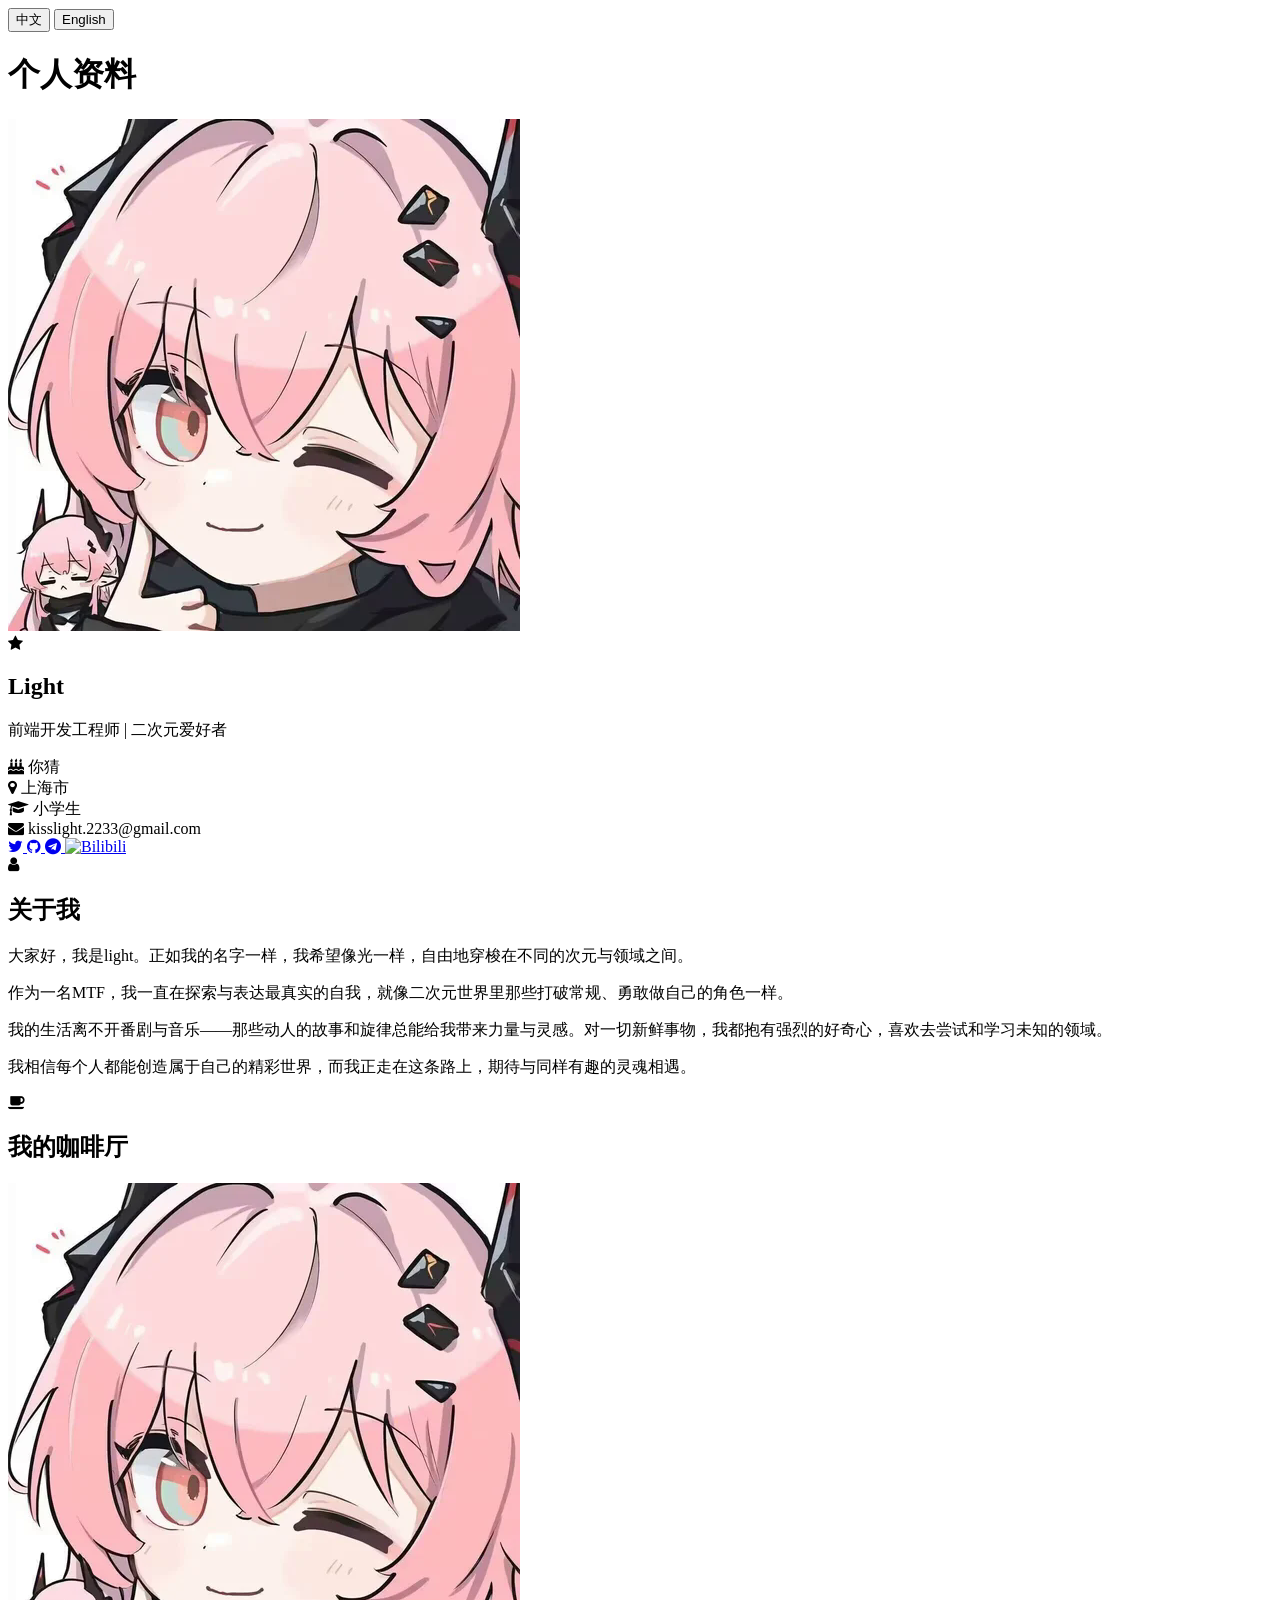
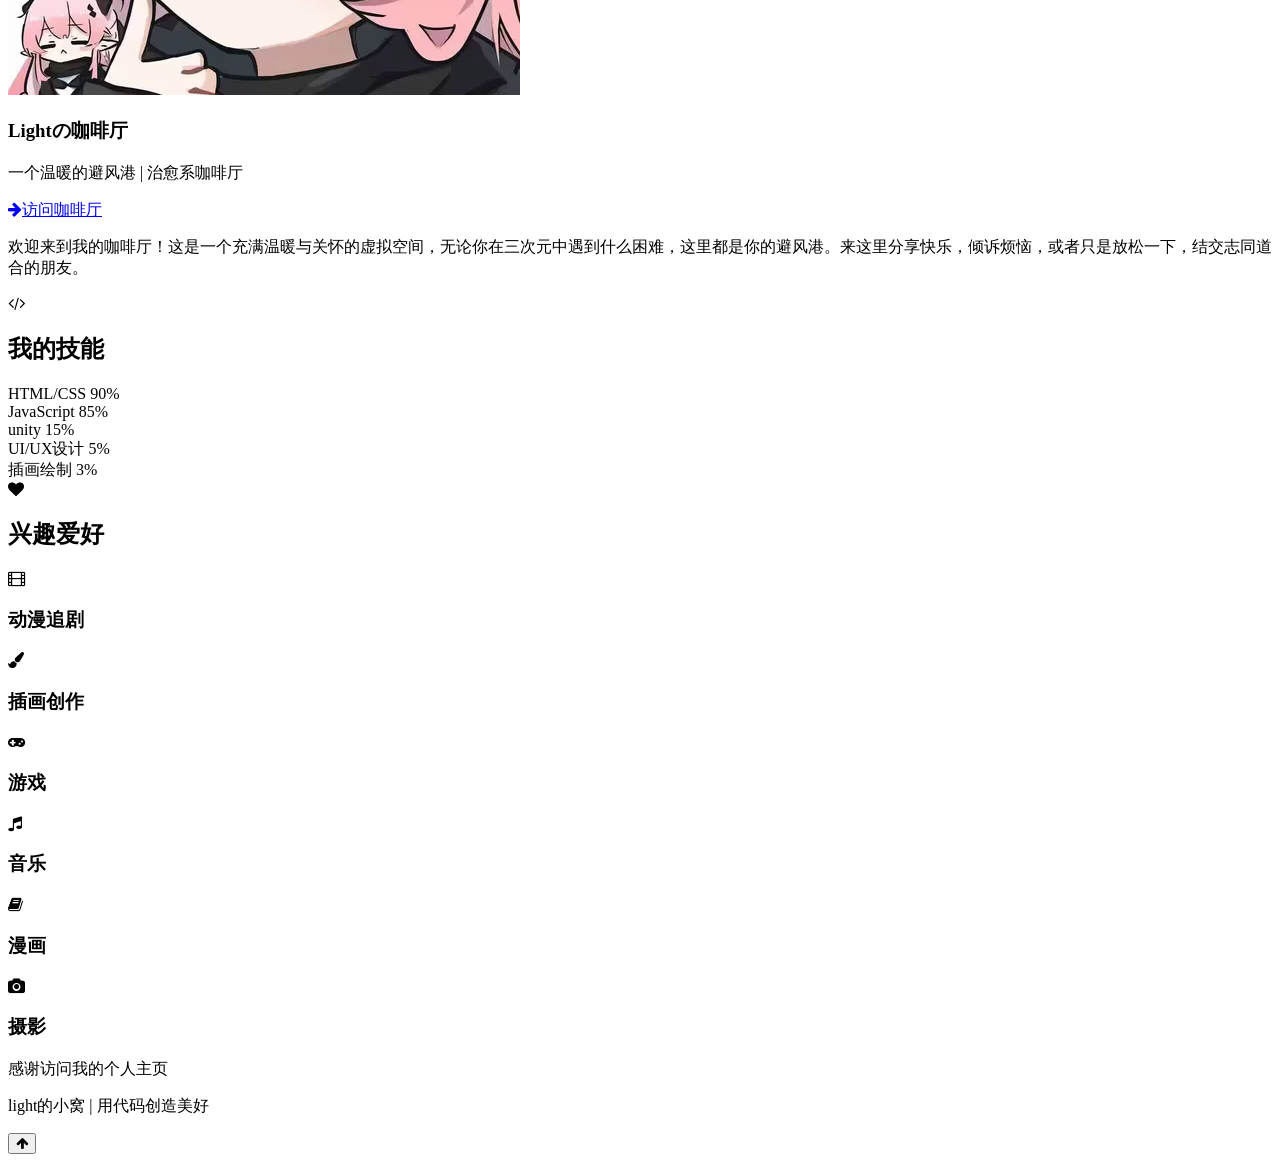
==== index.html @ 71695e31 "Add files via upload" ====
<!DOCTYPE html>
<html lang="zh-CN">
<head>
  <meta charset="UTF-8">
  <meta name="viewport" content="width=device-width, initial-scale=1.0">
  <title>Light的详情 | Light's Profile</title>
  <!-- 引入Tailwind CSS -->
  <script src="https://cdn.tailwindcss.com"></script>
  <!-- 引入Font Awesome -->
  <link href="https://cdn.jsdelivr.net/npm/font-awesome@4.7.0/css/font-awesome.min.css" rel="stylesheet">
  <!-- 引入Google字体 -->
  <link href="https://fonts.googleapis.com/css2?family=Nunito:wght@400;600;700;800&display=swap" rel="stylesheet">
  
  <!-- Tailwind配置 -->
  <script>
    tailwind.config = {
      theme: {
        extend: {
          colors: {
            primary: '#FF6B9B',
            secondary: '#7B61FF',
            accent: '#FFC857',
            dark: '#2A2A48',
            light: '#F9F5FF'
          },
          fontFamily: {
            nunito: ['Nunito', 'sans-serif'],
          },
        },
      }
    }
  </script>
  
  <style type="text/tailwindcss">
    @layer utilities {
      .content-auto {
        content-visibility: auto;
      }
      .text-shadow {
        text-shadow: 2px 2px 4px rgba(0, 0, 0, 0.2);
      }
      .animate-float {
        animation: float 6s ease-in-out infinite;
      }
      .animate-pulse-slow {
        animation: pulse 4s cubic-bezier(0.4, 0, 0.6, 1) infinite;
      }
      .gradient-bg {
        background: linear-gradient(135deg, #F9F5FF 0%, #E6E0FF 100%);
      }
      .card-hover {
        transition: all 0.3s ease;
      }
      .card-hover:hover {
        transform: translateY(-5px);
        box-shadow: 0 15px 30px rgba(123, 97, 255, 0.15);
      }
    }
    
    @keyframes float {
      0% { transform: translateY(0px); }
      50% { transform: translateY(-15px); }
      100% { transform: translateY(0px); }
    }
  </style>
</head>

<body class="font-nunito bg-light text-dark min-h-screen">
  <!-- 语言切换按钮 -->
  <div class="fixed top-6 right-6 z-50 flex gap-2">
    <button id="zhBtn" class="px-4 py-2 rounded-full bg-primary text-white shadow-md hover:bg-primary/90 transition-all">中文</button>
    <button id="enBtn" class="px-4 py-2 rounded-full bg-white text-primary shadow-md hover:bg-gray-100 transition-all">English</button>
  </div>

  <!-- 顶部装饰元素 -->
  <div class="absolute top-0 right-0 w-64 h-64 bg-primary/10 rounded-full -mr-32 -mt-32 z-0"></div>
  <div class="absolute top-20 left-10 w-32 h-32 bg-secondary/10 rounded-full z-0"></div>
  
  <div class="container mx-auto px-4 py-12 relative z-10">
    <!-- 页面标题 -->
    <header class="text-center mb-16">
      <h1 class="text-[clamp(1.6rem,4vw,3rem)] font-extrabold bg-clip-text text-transparent bg-gradient-to-r from-primary to-secondary mb-4" data-i18n="pageTitle">
        个人资料
      </h1>
      <div class="w-24 h-1 bg-accent mx-auto rounded-full"></div>
    </header>
    
    <!-- 主要内容 -->
    <main class="max-w-5xl mx-auto">
      <!-- 个人信息区域 -->
      <section class="flex flex-col md:flex-row gap-8 mb-16 items-center">
        <!-- 头像 -->
        <div class="relative">
          <div class="w-48 h-48 md:w-60 md:h-60 rounded-full overflow-hidden border-4 border-white shadow-xl animate-float">
            <img src="./img/toxiang.png" alt="个人头像" class="w-full h-full object-cover">
          </div>
          <!-- 二次元装饰元素 -->
          <div class="absolute -bottom-3 -right-3 bg-accent text-white w-10 h-10 rounded-full flex items-center justify-center shadow-lg animate-pulse-slow">
            <i class="fa fa-star text-lg"></i>
          </div>
        </div>
        
        <!-- 基本信息 -->
        <div class="text-center md:text-left">
          <h2 class="text-[clamp(1.8rem,4vw,2.5rem)] font-bold mb-3">Light</h2>
          <p class="text-xl text-secondary mb-6" data-i18n="occupation">前端开发工程师 | 二次元爱好者</p>
          
          <div class="grid grid-cols-1 md:grid-cols-2 gap-4 mb-8">
            <div class="flex items-center gap-3">
              <i class="fa fa-birthday-cake text-primary text-xl w-8"></i>
              <span data-i18n="birthday">你猜</span>
            </div>
            <div class="flex items-center gap-3">
              <i class="fa fa-map-marker text-primary text-xl w-8"></i>
              <span data-i18n="location">上海市</span>
            </div>
            <div class="flex items-center gap-3">
              <i class="fa fa-graduation-cap text-primary text-xl w-8"></i>
              <span data-i18n="education">小学生</span>
            </div>
            <div class="flex items-center gap-3">
              <i class="fa fa-envelope text-primary text-xl w-8"></i>
              <span>kisslight.2233@gmail.com</span>
            </div>
          </div>
          
          <!-- 社交媒体链接 -->
          <div class="flex justify-center md:justify-start gap-4">
            <!-- 推特 -->
            <a href="https://x.com/Kiss_light233" class="w-10 h-10 rounded-full bg-[#1DA1F2]/10 flex items-center justify-center text-[#1DA1F2] hover:bg-[#1DA1F2] hover:text-white transition-all" title="Twitter">
              <i class="fa fa-twitter"></i>
            </a>
           
            <!-- GitHub -->
            <a href="https://github.com/Fay521" class="w-10 h-10 rounded-full bg-[#333]/10 flex items-center justify-center text-[#333] hover:bg-[#333] hover:text-white transition-all" title="GitHub">
              <i class="fa fa-github"></i>
            </a>
            <!-- Telegram -->
            <a href="https://t.me/KissLight" class="w-10 h-10 rounded-full bg-[#0088cc]/10 flex items-center justify-center text-[#0088cc] hover:bg-[#0088cc] hover:text-white transition-all" title="Telegram">
              <i class="fa fa-telegram"></i>
            </a>
            <!-- Bilibili -->
            <a href="https://space.bilibili.com/1263726273?spm_id_from=333.6.0.0" class="w-10 h-10 rounded-full bg-[#FB7299]/10 flex items-center justify-center hover:bg-[#FB7299] transition-all" title="Bilibili">
               <img src="https://cdn.jsdelivr.net/npm/simple-icons@v9/icons/bilibili.svg" alt="Bilibili" class="w-5 h-5 text-[#FB7299] group-hover:text-white transition-colors">
             </a>
          </div>
        </div>
      </section>
      
      <!-- 关于我 -->
      <section class="mb-20">
        <div class="flex items-center gap-3 mb-6">
          <div class="w-10 h-10 rounded-full bg-secondary/20 flex items-center justify-center text-secondary">
            <i class="fa fa-user"></i>
          </div>
          <h2 class="text-2xl font-bold" data-i18n="aboutMe">关于我</h2>
        </div>
        
         <div class="bg-white rounded-2xl p-6 shadow-lg card-hover">
           <p class="mb-4" data-i18n="aboutPara1">大家好，我是light。正如我的名字一样，我希望像光一样，自由地穿梭在不同的次元与领域之间。</p>
           <p class="mb-4" data-i18n="aboutPara2">作为一名MTF，我一直在探索与表达最真实的自我，就像二次元世界里那些打破常规、勇敢做自己的角色一样。</p>
           <p class="mb-4" data-i18n="aboutPara3">我的生活离不开番剧与音乐——那些动人的故事和旋律总能给我带来力量与灵感。对一切新鲜事物，我都抱有强烈的好奇心，喜欢去尝试和学习未知的领域。</p>
           <p data-i18n="aboutPara4">我相信每个人都能创造属于自己的精彩世界，而我正走在这条路上，期待与同样有趣的灵魂相遇。</p>
         </div>
      </section>
      
      <!-- 咖啡厅介绍 -->
      <section class="mb-20">
        <div class="flex items-center gap-3 mb-6">
          <div class="w-10 h-10 rounded-full bg-accent/20 flex items-center justify-center text-accent">
            <i class="fa fa-coffee"></i>
          </div>
          <h2 class="text-2xl font-bold" data-i18n="myCafe">我的咖啡厅</h2>
        </div>
        
        <div class="bg-white rounded-2xl p-6 shadow-lg card-hover">
          <div class="flex flex-col md:flex-row items-center gap-6 mb-4">
            <div class="w-32 h-32 rounded-full overflow-hidden border-4 border-white shadow-lg">
              <img src="./img/toxiang.png" alt="咖啡厅Logo" class="w-full h-full object-cover">
            </div>
            <div>
              <h3 class="text-xl font-bold text-primary mb-2" data-i18n="cafeName">Lightの咖啡厅</h3>
              <p class="text-gray-600 mb-4" data-i18n="cafeTagline">一个温暖的避风港 | 治愈系咖啡厅</p>
              <a href="cafe.html" class="inline-block px-5 py-2 bg-gradient-to-r from-primary to-secondary text-white rounded-full font-bold hover:opacity-90 transition-all shadow-md">
                <i class="fa fa-arrow-right mr-2"></i><span data-i18n="visitCafe">访问咖啡厅</span>
              </a>
            </div>
          </div>
          <p class="text-gray-700" data-i18n="cafeDescription">欢迎来到我的咖啡厅！这是一个充满温暖与关怀的虚拟空间，无论你在三次元中遇到什么困难，这里都是你的避风港。来这里分享快乐，倾诉烦恼，或者只是放松一下，结交志同道合的朋友。</p>
        </div>
      </section>
      
      <!-- 技能和兴趣 -->
      <div class="grid grid-cols-1 md:grid-cols-2 gap-10 mb-20">
        <!-- 技能 -->
        <section>
          <div class="flex items-center gap-3 mb-6">
            <div class="w-10 h-10 rounded-full bg-primary/20 flex items-center justify-center text-primary">
              <i class="fa fa-code"></i>
            </div>
            <h2 class="text-2xl font-bold" data-i18n="mySkills">我的技能</h2>
          </div>
          
          <div class="bg-white rounded-2xl p-6 shadow-lg card-hover">
            <div class="space-y-5">
              <div>
                <div class="flex justify-between mb-1">
                  <span>HTML/CSS</span>
                  <span>90%</span>
                </div>
                <div class="w-full h-3 bg-gray-200 rounded-full overflow-hidden">
                  <div class="h-full bg-gradient-to-r from-primary to-secondary" style="width: 90%"></div>
                </div>
              </div>
              
              <div>
                <div class="flex justify-between mb-1">
                  <span>JavaScript</span>
                  <span>85%</span>
                </div>
                <div class="w-full h-3 bg-gray-200 rounded-full overflow-hidden">
                  <div class="h-full bg-gradient-to-r from-primary to-secondary" style="width: 85%"></div>
                </div>
              </div>
              
              <div>
                <div class="flex justify-between mb-1">
                  <span>unity</span>
                  <span>15%</span>
                </div>
                <div class="w-full h-3 bg-gray-200 rounded-full overflow-hidden">
                  <div class="h-full bg-gradient-to-r from-primary to-secondary" style="width: 15%"></div>
                </div>
              </div>
              
              <div>
                <div class="flex justify-between mb-1">
                  <span>UI/UX设计</span>
                  <span>5%</span>
                </div>
                <div class="w-full h-3 bg-gray-200 rounded-full overflow-hidden">
                  <div class="h-full bg-gradient-to-r from-primary to-secondary" style="width: 5%"></div>
                </div>
              </div>
              
              <div>
                <div class="flex justify-between mb-1">
                  <span>插画绘制</span>
                  <span>3%</span>
                </div>
                <div class="w-full h-3 bg-gray-200 rounded-full overflow-hidden">
                  <div class="h-full bg-gradient-to-r from-primary to-secondary" style="width: 3%"></div>
                </div>
              </div>
            </div>
          </div>
        </section>
        
        <!-- 兴趣爱好 -->
        <section>
          <div class="flex items-center gap-3 mb-6">
            <div class="w-10 h-10 rounded-full bg-accent/20 flex items-center justify-center text-accent">
              <i class="fa fa-heart"></i>
            </div>
            <h2 class="text-2xl font-bold" data-i18n="hobbies">兴趣爱好</h2>
          </div>
          
          <div class="bg-white rounded-2xl p-6 shadow-lg card-hover">
            <div class="grid grid-cols-2 gap-4">
              <div class="flex flex-col items-center p-4 rounded-xl bg-light">
                <div class="w-16 h-16 rounded-full bg-primary/10 flex items-center justify-center mb-3">
                  <i class="fa fa-film text-primary text-2xl"></i>
                </div>
                <h3 class="font-bold text-center" data-i18n="hobby1">动漫追剧</h3>
              </div>
              
              <div class="flex flex-col items-center p-4 rounded-xl bg-light">
                <div class="w-16 h-16 rounded-full bg-secondary/10 flex items-center justify-center mb-3">
                  <i class="fa fa-paint-brush text-secondary text-2xl"></i>
                </div>
                <h3 class="font-bold text-center" data-i18n="hobby2">插画创作</h3>
              </div>
              
              <div class="flex flex-col items-center p-4 rounded-xl bg-light">
                <div class="w-16 h-16 rounded-full bg-accent/10 flex items-center justify-center mb-3">
                  <i class="fa fa-gamepad text-accent text-2xl"></i>
                </div>
                <h3 class="font-bold text-center" data-i18n="hobby3">游戏</h3>
              </div>
              
              <div class="flex flex-col items-center p-4 rounded-xl bg-light">
                <div class="w-16 h-16 rounded-full bg-primary/10 flex items-center justify-center mb-3">
                  <i class="fa fa-music text-primary text-2xl"></i>
                </div>
                <h3 class="font-bold text-center" data-i18n="hobby4">音乐</h3>
              </div>
              
              <div class="flex flex-col items-center p-4 rounded-xl bg-light">
                <div class="w-16 h-16 rounded-full bg-secondary/10 flex items-center justify-center mb-3">
                  <i class="fa fa-book text-secondary text-2xl"></i>
                </div>
                <h3 class="font-bold text-center" data-i18n="hobby5">漫画</h3>
              </div>
              
              <div class="flex flex-col items-center p-4 rounded-xl bg-light">
                <div class="w-16 h-16 rounded-full bg-accent/10 flex items-center justify-center mb-3">
                  <i class="fa fa-camera text-accent text-2xl"></i>
                </div>
                <h3 class="font-bold text-center" data-i18n="hobby6">摄影</h3>
              </div>
            </div>
          </div>
        </section>
      </div>
      
    </main>
    
    <!-- 页脚 -->
    <footer class="mt-20 text-center text-gray-500 text-sm">
      <div class="mb-4">
        <div class="inline-block w-16 h-1 bg-gradient-to-r from-primary to-secondary rounded-full mb-4"></div>
        <p data-i18n="footerThank">感谢访问我的个人主页</p>
      </div>
      <p data-i18n="footerRights">light的小窝 | 用代码创造美好</p>
    </footer>
  </div>
  
  <!-- 底部装饰元素 -->
  <div class="absolute bottom-0 left-0 w-80 h-80 bg-secondary/10 rounded-full -ml-40 -mb-40 z-0"></div>
  
  <!-- 回到顶部按钮 -->
  <button id="backToTop" class="fixed bottom-8 right-8 w-12 h-12 rounded-full bg-primary text-white shadow-lg flex items-center justify-center opacity-0 invisible transition-all z-50">
    <i class="fa fa-arrow-up"></i>
  </button>
  
  <script>
    // 语言切换功能
    const translations = {
      en: {
        pageTitle: "Personal Profile",
        occupation: "Frontend Developer | Anime Enthusiast",
        birthday: "Guess",
        location: "Shanghai",
        education: "Elementary Student",
        aboutMe: "About Me",
        aboutPara1: "Hello everyone, I'm Light. Just like my name, I hope to move freely between different dimensions and fields like light.",
        aboutPara2: "As an MTF, I've been exploring and expressing my true self, much like those characters in the anime world who break conventions and bravely be themselves.",
        aboutPara3: "My life revolves around anime and music — those touching stories and melodies always bring me strength and inspiration. I have a strong curiosity about all new things and love to explore and learn unknown fields.",
        aboutPara4: "I believe everyone can create their own wonderful world, and I'm on this journey, looking forward to meeting similarly interesting souls.",
        myCafe: "My Cafe",
        cafeName: "Light's Cafe",
        cafeTagline: "A warm haven | Healing Cafe",
        cafeDescription: "Welcome to my cafe! This is a virtual space full of warmth and care. No matter what difficulties you encounter in the real world, this is your haven. Come here to share happiness, talk about your troubles, or just relax and make like-minded friends.",
        visitCafe: "Visit Cafe",
        mySkills: "My Skills",
        hobbies: "Hobbies",
        hobby1: "Watching Anime",
        hobby2: "Illustration",
        hobby3: "Gaming",
        hobby4: "Music",
        hobby5: "Comics",
        hobby6: "Photography",
        footerThank: "Thank you for visiting my profile",
        footerRights: "Light's Little Nest | Creating beauty with code"
      },
      zh: {
        pageTitle: "个人资料",
        occupation: "前端开发工程师 | 二次元爱好者",
        birthday: "你猜",
        location: "上海市",
        education: "小学生",
        aboutMe: "关于我",
        aboutPara1: "大家好，我是light。正如我的名字一样，我希望像光一样，自由地穿梭在不同的次元与领域之间。",
        aboutPara2: "作为一名MTF，我一直在探索与表达最真实的自我，就像二次元世界里那些打破常规、勇敢做自己的角色一样。",
        aboutPara3: "我的生活离不开番剧与音乐——那些动人的故事和旋律总能给我带来力量与灵感。对一切新鲜事物，我都抱有强烈的好奇心，喜欢去尝试和学习未知的领域。",
        aboutPara4: "我相信每个人都能创造属于自己的精彩世界，而我正走在这条路上，期待与同样有趣的灵魂相遇。",
        myCafe: "我的咖啡厅",
        cafeName: "Lightの咖啡厅",
        cafeTagline: "一个温暖的避风港 | 治愈系咖啡厅",
        cafeDescription: "欢迎来到我的咖啡厅！这是一个充满温暖与关怀的虚拟空间，无论你在三次元中遇到什么困难，这里都是你的避风港。来这里分享快乐，倾诉烦恼，或者只是放松一下，结交志同道合的朋友。",
        visitCafe: "访问咖啡厅",
        mySkills: "我的技能",
        hobbies: "兴趣爱好",
        hobby1: "动漫追剧",
        hobby2: "插画创作",
        hobby3: "游戏",
        hobby4: "音乐",
        hobby5: "漫画",
        hobby6: "摄影",
        footerThank: "感谢访问我的个人主页",
        footerRights: "light的小窝 | 用代码创造美好"
      }
    };

    // 切换语言函数
    function setLanguage(lang) {
      document.querySelectorAll('[data-i18n]').forEach(element => {
        const key = element.getAttribute('data-i18n');
        if (translations[lang][key]) {
          element.textContent = translations[lang][key];
        }
      });
      
      // 更新按钮样式
      if (lang === 'en') {
        document.getElementById('enBtn').classList.add('bg-primary', 'text-white');
        document.getElementById('enBtn').classList.remove('bg-white', 'text-primary');
        document.getElementById('zhBtn').classList.add('bg-white', 'text-primary');
        document.getElementById('zhBtn').classList.remove('bg-primary', 'text-white');
      } else {
        document.getElementById('zhBtn').classList.add('bg-primary', 'text-white');
        document.getElementById('zhBtn').classList.remove('bg-white', 'text-primary');
        document.getElementById('enBtn').classList.add('bg-white', 'text-primary');
        document.getElementById('enBtn').classList.remove('bg-primary', 'text-white');
      }
    }

    // 语言按钮事件监听
    document.getElementById('enBtn').addEventListener('click', () => setLanguage('en'));
    document.getElementById('zhBtn').addEventListener('click', () => setLanguage('zh'));

    // 回到顶部按钮
    const backToTopBtn = document.getElementById('backToTop');
    
    window.addEventListener('scroll', () => {
      if (window.pageYOffset > 300) {
        backToTopBtn.classList.remove('opacity-0', 'invisible');
        backToTopBtn.classList.add('opacity-100', 'visible');
      } else {
        backToTopBtn.classList.remove('opacity-100', 'visible');
        backToTopBtn.classList.add('opacity-0', 'invisible');
      }
    });
    
    backToTopBtn.addEventListener('click', () => {
      window.scrollTo({
        top: 0,
        behavior: 'smooth'
      });
    });
    
    // 平滑滚动
    document.querySelectorAll('a[href^="#"]').forEach(anchor => {
      anchor.addEventListener('click', function(e) {
        e.preventDefault();
        const targetId = this.getAttribute('href');
        if (targetId !== '#') {
          document.querySelector(targetId).scrollIntoView({
            behavior: 'smooth'
          });
        }
      });
    });
  </script>
</body>
</html>
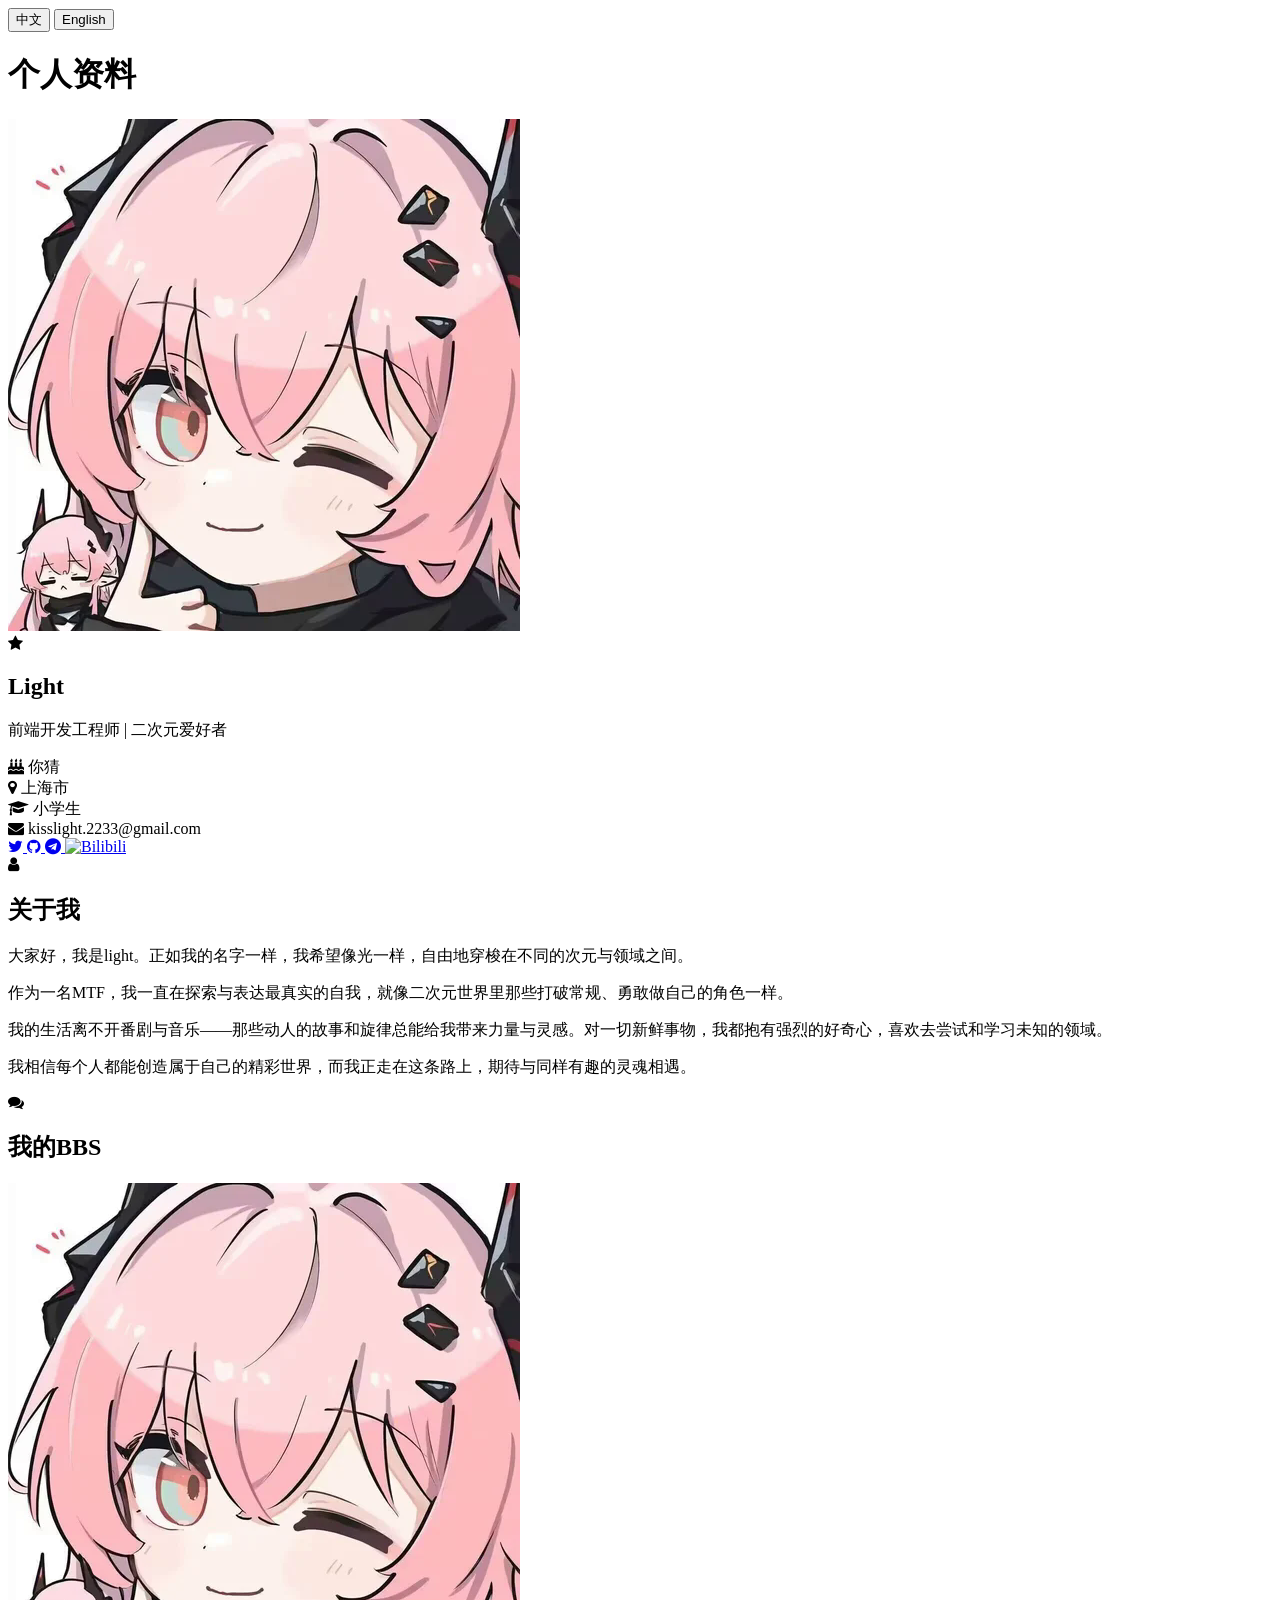
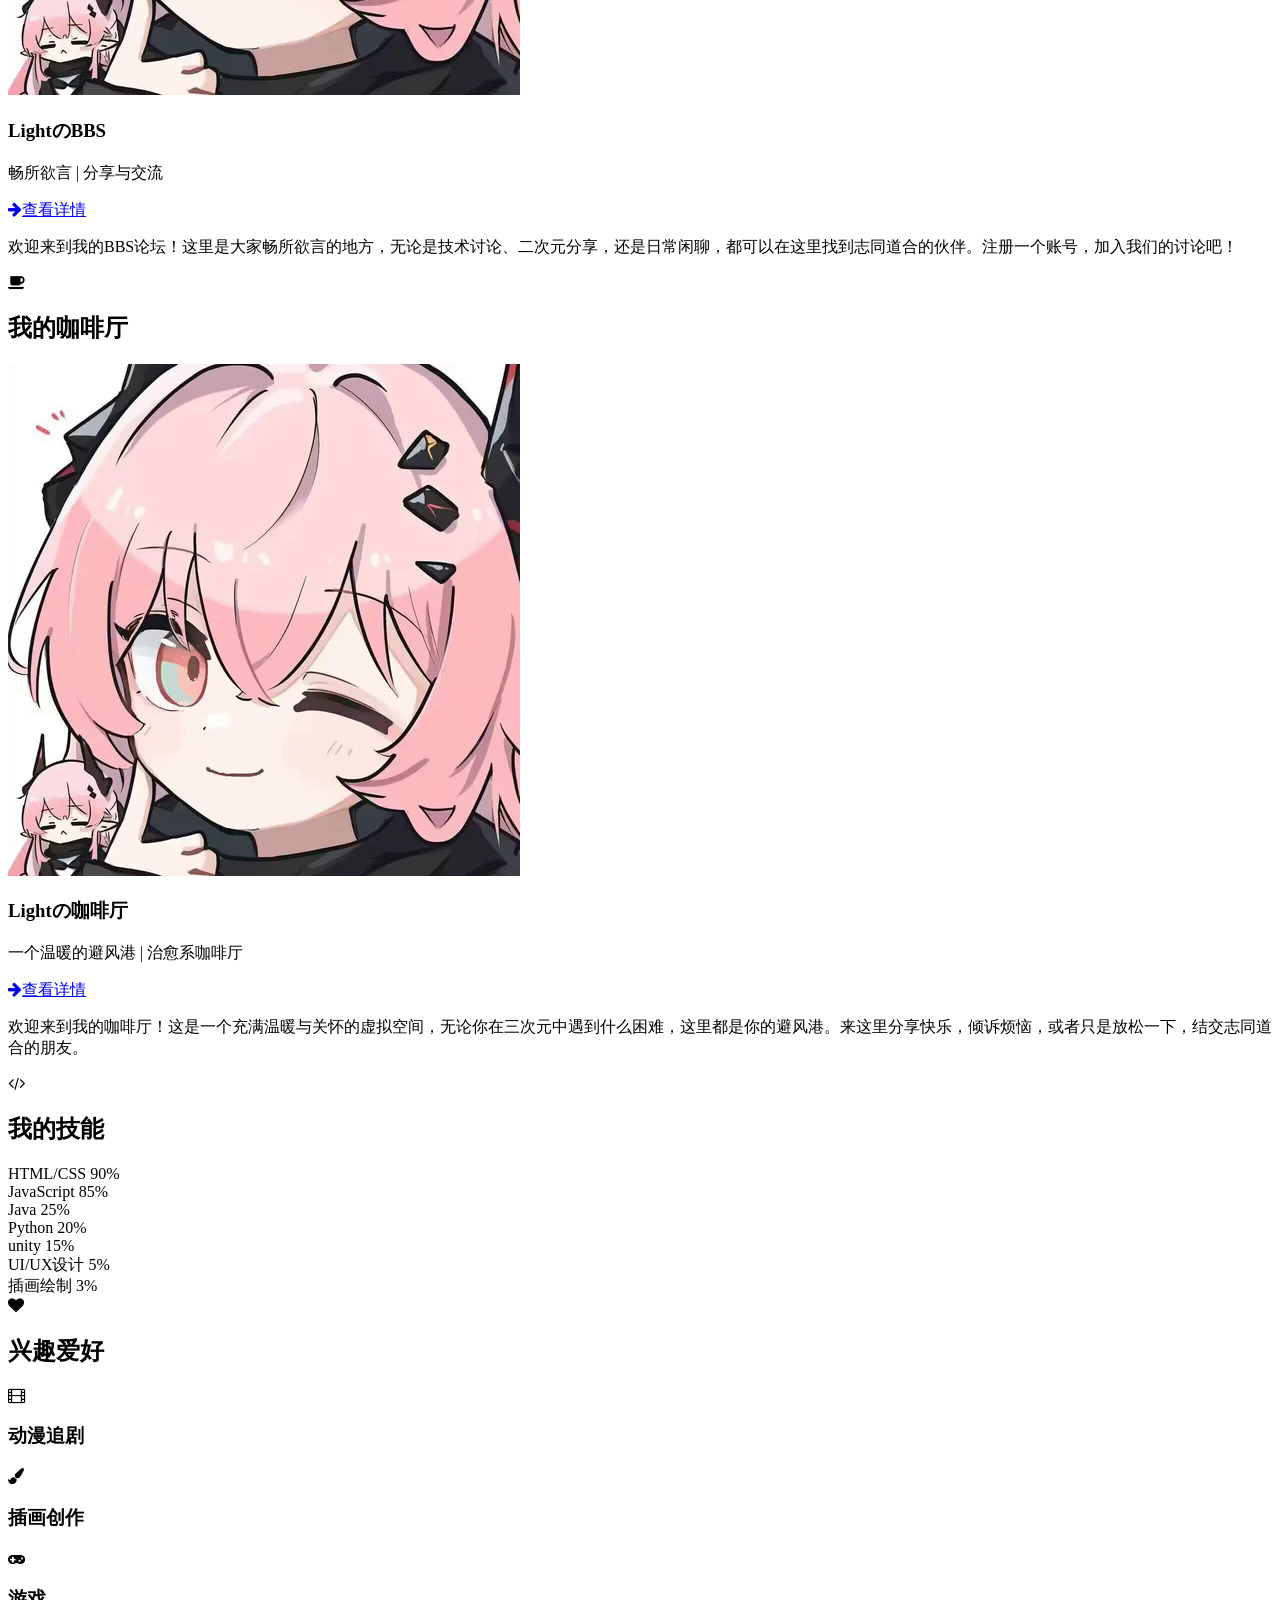
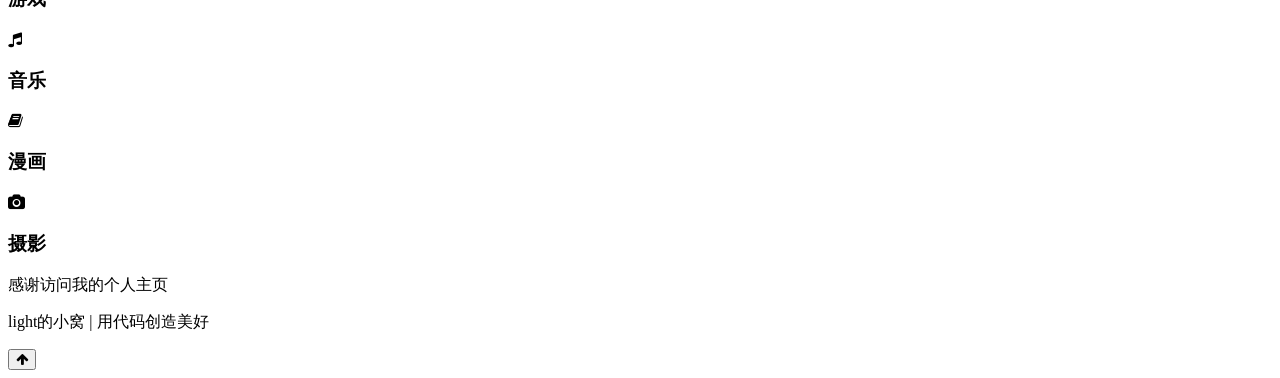
==== commit aeed2cde: "feat: 添加BBS介绍页面，重构CSS/JS文件结构 - 新增 bbs.html 论坛介绍页（紫色主题），展示6个板块跳转卡片 - 提取共享样式到 css/style.css - JS分离：i18" ====
--- a/index.html
+++ b/index.html
@@ -4,14 +4,14 @@
   <meta charset="UTF-8">
   <meta name="viewport" content="width=device-width, initial-scale=1.0">
   <title>Light的详情 | Light's Profile</title>
-  <!-- 引入Tailwind CSS -->
+  <!-- 第三方库 -->
   <script src="https://cdn.tailwindcss.com"></script>
-  <!-- 引入Font Awesome -->
   <link href="https://cdn.jsdelivr.net/npm/font-awesome@4.7.0/css/font-awesome.min.css" rel="stylesheet">
-  <!-- 引入Google字体 -->
   <link href="https://fonts.googleapis.com/css2?family=Nunito:wght@400;600;700;800&display=swap" rel="stylesheet">
-  
-  <!-- Tailwind配置 -->
+  <!-- 全局样式 -->
+  <link rel="stylesheet" href="css/style.css">
+  
+  <!-- Tailwind 配色（首页专属） -->
   <script>
     tailwind.config = {
       theme: {
@@ -30,39 +30,6 @@
       }
     }
   </script>
-  
-  <style type="text/tailwindcss">
-    @layer utilities {
-      .content-auto {
-        content-visibility: auto;
-      }
-      .text-shadow {
-        text-shadow: 2px 2px 4px rgba(0, 0, 0, 0.2);
-      }
-      .animate-float {
-        animation: float 6s ease-in-out infinite;
-      }
-      .animate-pulse-slow {
-        animation: pulse 4s cubic-bezier(0.4, 0, 0.6, 1) infinite;
-      }
-      .gradient-bg {
-        background: linear-gradient(135deg, #F9F5FF 0%, #E6E0FF 100%);
-      }
-      .card-hover {
-        transition: all 0.3s ease;
-      }
-      .card-hover:hover {
-        transform: translateY(-5px);
-        box-shadow: 0 15px 30px rgba(123, 97, 255, 0.15);
-      }
-    }
-    
-    @keyframes float {
-      0% { transform: translateY(0px); }
-      50% { transform: translateY(-15px); }
-      100% { transform: translateY(0px); }
-    }
-  </style>
 </head>
 
 <body class="font-nunito bg-light text-dark min-h-screen">
@@ -89,18 +56,15 @@
     <main class="max-w-5xl mx-auto">
       <!-- 个人信息区域 -->
       <section class="flex flex-col md:flex-row gap-8 mb-16 items-center">
-        <!-- 头像 -->
         <div class="relative">
           <div class="w-48 h-48 md:w-60 md:h-60 rounded-full overflow-hidden border-4 border-white shadow-xl animate-float">
             <img src="./img/toxiang.png" alt="个人头像" class="w-full h-full object-cover">
           </div>
-          <!-- 二次元装饰元素 -->
           <div class="absolute -bottom-3 -right-3 bg-accent text-white w-10 h-10 rounded-full flex items-center justify-center shadow-lg animate-pulse-slow">
             <i class="fa fa-star text-lg"></i>
           </div>
         </div>
         
-        <!-- 基本信息 -->
         <div class="text-center md:text-left">
           <h2 class="text-[clamp(1.8rem,4vw,2.5rem)] font-bold mb-3">Light</h2>
           <p class="text-xl text-secondary mb-6" data-i18n="occupation">前端开发工程师 | 二次元爱好者</p>
@@ -126,20 +90,15 @@
           
           <!-- 社交媒体链接 -->
           <div class="flex justify-center md:justify-start gap-4">
-            <!-- 推特 -->
             <a href="https://x.com/Kiss_light233" class="w-10 h-10 rounded-full bg-[#1DA1F2]/10 flex items-center justify-center text-[#1DA1F2] hover:bg-[#1DA1F2] hover:text-white transition-all" title="Twitter">
               <i class="fa fa-twitter"></i>
             </a>
-           
-            <!-- GitHub -->
             <a href="https://github.com/Fay521" class="w-10 h-10 rounded-full bg-[#333]/10 flex items-center justify-center text-[#333] hover:bg-[#333] hover:text-white transition-all" title="GitHub">
               <i class="fa fa-github"></i>
             </a>
-            <!-- Telegram -->
             <a href="https://t.me/KissLight" class="w-10 h-10 rounded-full bg-[#0088cc]/10 flex items-center justify-center text-[#0088cc] hover:bg-[#0088cc] hover:text-white transition-all" title="Telegram">
               <i class="fa fa-telegram"></i>
             </a>
-            <!-- Bilibili -->
             <a href="https://space.bilibili.com/1263726273?spm_id_from=333.6.0.0" class="w-10 h-10 rounded-full bg-[#FB7299]/10 flex items-center justify-center hover:bg-[#FB7299] transition-all" title="Bilibili">
                <img src="https://cdn.jsdelivr.net/npm/simple-icons@v9/icons/bilibili.svg" alt="Bilibili" class="w-5 h-5 text-[#FB7299] group-hover:text-white transition-colors">
              </a>
@@ -164,6 +123,32 @@
          </div>
       </section>
       
+      <!-- 我的BBS -->
+      <section class="mb-20">
+        <div class="flex items-center gap-3 mb-6">
+          <div class="w-10 h-10 rounded-full bg-secondary/20 flex items-center justify-center text-secondary">
+            <i class="fa fa-comments"></i>
+          </div>
+          <h2 class="text-2xl font-bold" data-i18n="myBBS">我的BBS</h2>
+        </div>
+        
+        <div class="bg-white rounded-2xl p-6 shadow-lg card-hover">
+          <div class="flex flex-col md:flex-row items-center gap-6 mb-4">
+            <div class="w-32 h-32 rounded-full overflow-hidden border-4 border-white shadow-lg">
+              <img src="./img/toxiang.png" alt="BBS Logo" class="w-full h-full object-cover">
+            </div>
+            <div>
+              <h3 class="text-xl font-bold text-secondary mb-2" data-i18n="bbsName">LightのBBS</h3>
+              <p class="text-gray-600 mb-4" data-i18n="bbsTagline">畅所欲言 | 分享与交流</p>
+              <a href="bbs.html" class="inline-block px-5 py-2 bg-gradient-to-r from-secondary to-primary text-white rounded-full font-bold hover:opacity-90 transition-all shadow-md">
+                <i class="fa fa-arrow-right mr-2"></i><span data-i18n="visitBBS">查看详情</span>
+              </a>
+            </div>
+          </div>
+          <p class="text-gray-700" data-i18n="bbsDescription">欢迎来到我的BBS论坛！这里是大家畅所欲言的地方，无论是技术讨论、二次元分享，还是日常闲聊，都可以在这里找到志同道合的伙伴。注册一个账号，加入我们的讨论吧！</p>
+        </div>
+      </section>
+      
       <!-- 咖啡厅介绍 -->
       <section class="mb-20">
         <div class="flex items-center gap-3 mb-6">
@@ -182,7 +167,7 @@
               <h3 class="text-xl font-bold text-primary mb-2" data-i18n="cafeName">Lightの咖啡厅</h3>
               <p class="text-gray-600 mb-4" data-i18n="cafeTagline">一个温暖的避风港 | 治愈系咖啡厅</p>
               <a href="cafe.html" class="inline-block px-5 py-2 bg-gradient-to-r from-primary to-secondary text-white rounded-full font-bold hover:opacity-90 transition-all shadow-md">
-                <i class="fa fa-arrow-right mr-2"></i><span data-i18n="visitCafe">访问咖啡厅</span>
+                <i class="fa fa-arrow-right mr-2"></i><span data-i18n="visitCafe">查看详情</span>
               </a>
             </div>
           </div>
@@ -223,6 +208,26 @@
                 </div>
               </div>
               
+              <div>
+                <div class="flex justify-between mb-1">
+                  <span>Java</span>
+                  <span>25%</span>
+                </div>
+                <div class="w-full h-3 bg-gray-200 rounded-full overflow-hidden">
+                  <div class="h-full bg-gradient-to-r from-primary to-secondary" style="width: 25%"></div>
+                </div>
+              </div>
+
+              <div>
+                <div class="flex justify-between mb-1">
+                  <span>Python</span>
+                  <span>20%</span>
+                </div>
+                <div class="w-full h-3 bg-gray-200 rounded-full overflow-hidden">
+                  <div class="h-full bg-gradient-to-r from-primary to-secondary" style="width: 20%"></div>
+                </div>
+              </div>
+
               <div>
                 <div class="flex justify-between mb-1">
                   <span>unity</span>
@@ -333,124 +338,9 @@
     <i class="fa fa-arrow-up"></i>
   </button>
   
-  <script>
-    // 语言切换功能
-    const translations = {
-      en: {
-        pageTitle: "Personal Profile",
-        occupation: "Frontend Developer | Anime Enthusiast",
-        birthday: "Guess",
-        location: "Shanghai",
-        education: "Elementary Student",
-        aboutMe: "About Me",
-        aboutPara1: "Hello everyone, I'm Light. Just like my name, I hope to move freely between different dimensions and fields like light.",
-        aboutPara2: "As an MTF, I've been exploring and expressing my true self, much like those characters in the anime world who break conventions and bravely be themselves.",
-        aboutPara3: "My life revolves around anime and music — those touching stories and melodies always bring me strength and inspiration. I have a strong curiosity about all new things and love to explore and learn unknown fields.",
-        aboutPara4: "I believe everyone can create their own wonderful world, and I'm on this journey, looking forward to meeting similarly interesting souls.",
-        myCafe: "My Cafe",
-        cafeName: "Light's Cafe",
-        cafeTagline: "A warm haven | Healing Cafe",
-        cafeDescription: "Welcome to my cafe! This is a virtual space full of warmth and care. No matter what difficulties you encounter in the real world, this is your haven. Come here to share happiness, talk about your troubles, or just relax and make like-minded friends.",
-        visitCafe: "Visit Cafe",
-        mySkills: "My Skills",
-        hobbies: "Hobbies",
-        hobby1: "Watching Anime",
-        hobby2: "Illustration",
-        hobby3: "Gaming",
-        hobby4: "Music",
-        hobby5: "Comics",
-        hobby6: "Photography",
-        footerThank: "Thank you for visiting my profile",
-        footerRights: "Light's Little Nest | Creating beauty with code"
-      },
-      zh: {
-        pageTitle: "个人资料",
-        occupation: "前端开发工程师 | 二次元爱好者",
-        birthday: "你猜",
-        location: "上海市",
-        education: "小学生",
-        aboutMe: "关于我",
-        aboutPara1: "大家好，我是light。正如我的名字一样，我希望像光一样，自由地穿梭在不同的次元与领域之间。",
-        aboutPara2: "作为一名MTF，我一直在探索与表达最真实的自我，就像二次元世界里那些打破常规、勇敢做自己的角色一样。",
-        aboutPara3: "我的生活离不开番剧与音乐——那些动人的故事和旋律总能给我带来力量与灵感。对一切新鲜事物，我都抱有强烈的好奇心，喜欢去尝试和学习未知的领域。",
-        aboutPara4: "我相信每个人都能创造属于自己的精彩世界，而我正走在这条路上，期待与同样有趣的灵魂相遇。",
-        myCafe: "我的咖啡厅",
-        cafeName: "Lightの咖啡厅",
-        cafeTagline: "一个温暖的避风港 | 治愈系咖啡厅",
-        cafeDescription: "欢迎来到我的咖啡厅！这是一个充满温暖与关怀的虚拟空间，无论你在三次元中遇到什么困难，这里都是你的避风港。来这里分享快乐，倾诉烦恼，或者只是放松一下，结交志同道合的朋友。",
-        visitCafe: "访问咖啡厅",
-        mySkills: "我的技能",
-        hobbies: "兴趣爱好",
-        hobby1: "动漫追剧",
-        hobby2: "插画创作",
-        hobby3: "游戏",
-        hobby4: "音乐",
-        hobby5: "漫画",
-        hobby6: "摄影",
-        footerThank: "感谢访问我的个人主页",
-        footerRights: "light的小窝 | 用代码创造美好"
-      }
-    };
-
-    // 切换语言函数
-    function setLanguage(lang) {
-      document.querySelectorAll('[data-i18n]').forEach(element => {
-        const key = element.getAttribute('data-i18n');
-        if (translations[lang][key]) {
-          element.textContent = translations[lang][key];
-        }
-      });
-      
-      // 更新按钮样式
-      if (lang === 'en') {
-        document.getElementById('enBtn').classList.add('bg-primary', 'text-white');
-        document.getElementById('enBtn').classList.remove('bg-white', 'text-primary');
-        document.getElementById('zhBtn').classList.add('bg-white', 'text-primary');
-        document.getElementById('zhBtn').classList.remove('bg-primary', 'text-white');
-      } else {
-        document.getElementById('zhBtn').classList.add('bg-primary', 'text-white');
-        document.getElementById('zhBtn').classList.remove('bg-white', 'text-primary');
-        document.getElementById('enBtn').classList.add('bg-white', 'text-primary');
-        document.getElementById('enBtn').classList.remove('bg-primary', 'text-white');
-      }
-    }
-
-    // 语言按钮事件监听
-    document.getElementById('enBtn').addEventListener('click', () => setLanguage('en'));
-    document.getElementById('zhBtn').addEventListener('click', () => setLanguage('zh'));
-
-    // 回到顶部按钮
-    const backToTopBtn = document.getElementById('backToTop');
-    
-    window.addEventListener('scroll', () => {
-      if (window.pageYOffset > 300) {
-        backToTopBtn.classList.remove('opacity-0', 'invisible');
-        backToTopBtn.classList.add('opacity-100', 'visible');
-      } else {
-        backToTopBtn.classList.remove('opacity-100', 'visible');
-        backToTopBtn.classList.add('opacity-0', 'invisible');
-      }
-    });
-    
-    backToTopBtn.addEventListener('click', () => {
-      window.scrollTo({
-        top: 0,
-        behavior: 'smooth'
-      });
-    });
-    
-    // 平滑滚动
-    document.querySelectorAll('a[href^="#"]').forEach(anchor => {
-      anchor.addEventListener('click', function(e) {
-        e.preventDefault();
-        const targetId = this.getAttribute('href');
-        if (targetId !== '#') {
-          document.querySelector(targetId).scrollIntoView({
-            behavior: 'smooth'
-          });
-        }
-      });
-    });
-  </script>
+  <!-- JavaScript -->
+  <script src="js/i18n-index.js"></script>
+  <script src="js/i18n.js"></script>
+  <script src="js/main.js"></script>
 </body>
 </html>
--- a/css/style.css
+++ b/css/style.css
@@ -0,0 +1,42 @@
+/* ===================================================
+   Light's Profile - 全局共享样式
+   修改此文件可统一调整所有页面的外观
+   =================================================== */
+
+/* === 工具类 === */
+@layer utilities {
+  .content-auto {
+    content-visibility: auto;
+  }
+  .text-shadow {
+    text-shadow: 2px 2px 4px rgba(0, 0, 0, 0.2);
+  }
+  .animate-float {
+    animation: float 6s ease-in-out infinite;
+  }
+  .animate-pulse-slow {
+    animation: pulse 4s cubic-bezier(0.4, 0, 0.6, 1) infinite;
+  }
+  .gradient-bg {
+    background: linear-gradient(135deg, #F9F5FF 0%, #E6E0FF 100%);
+  }
+  .card-hover {
+    transition: all 0.3s ease;
+  }
+  .card-hover:hover {
+    transform: translateY(-5px);
+    box-shadow: 0 15px 30px rgba(123, 97, 255, 0.15);
+  }
+}
+
+/* === 关键帧动画 === */
+@keyframes float {
+  0% { transform: translateY(0px); }
+  50% { transform: translateY(-15px); }
+  100% { transform: translateY(0px); }
+}
+
+@keyframes pulse {
+  0%, 100% { opacity: 1; }
+  50% { opacity: 0.5; }
+}
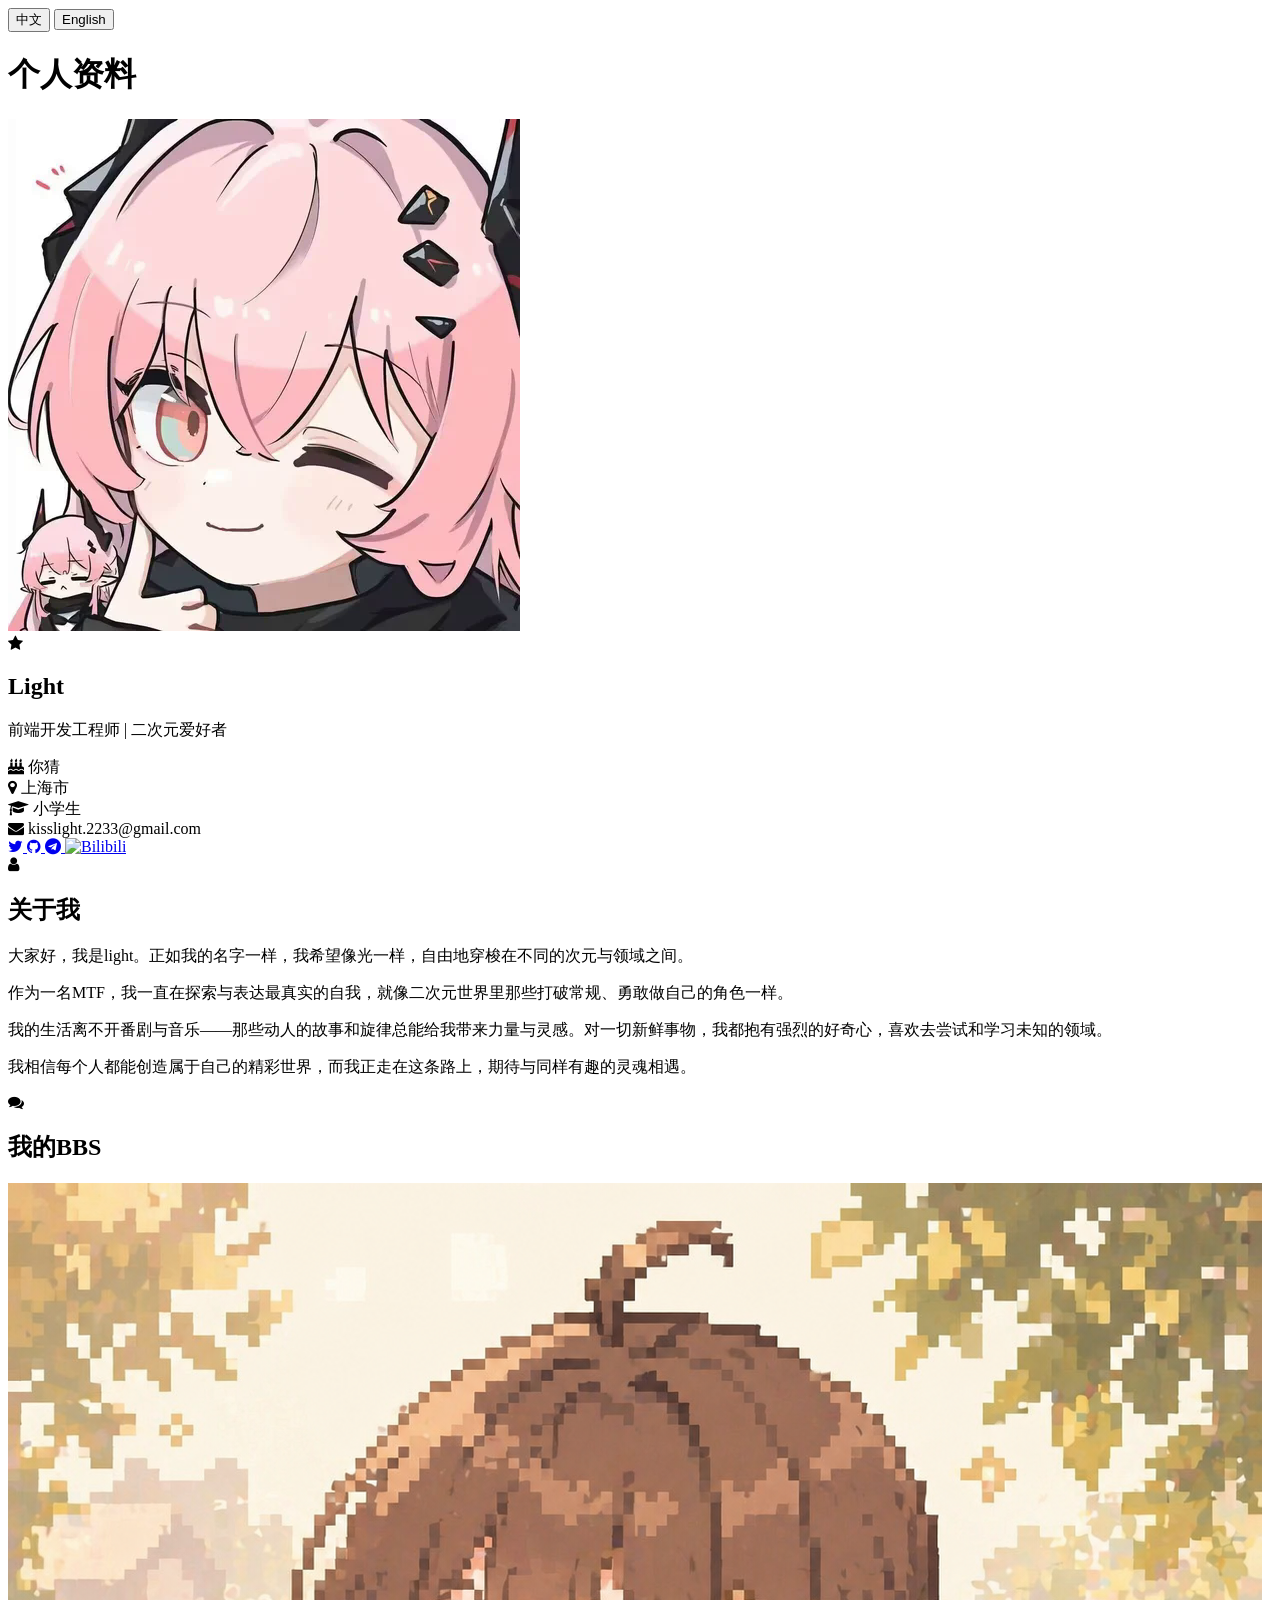
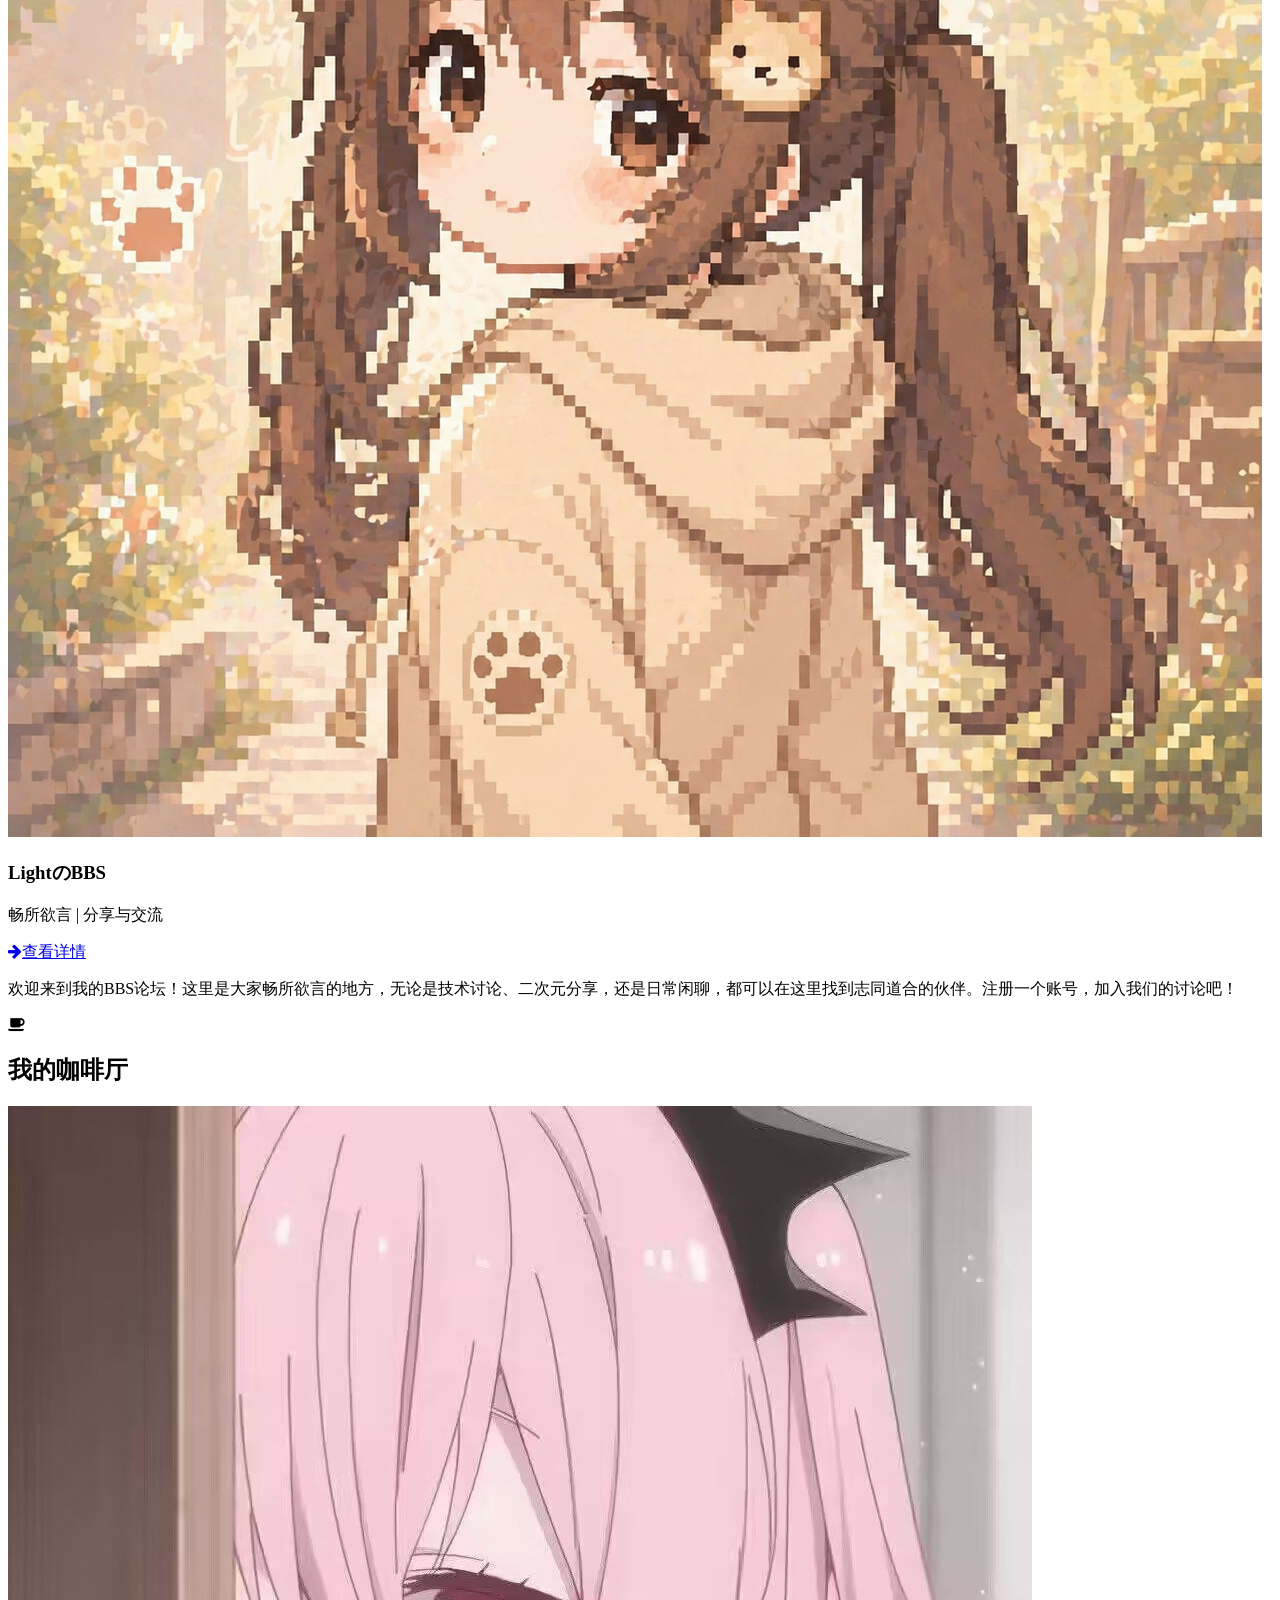
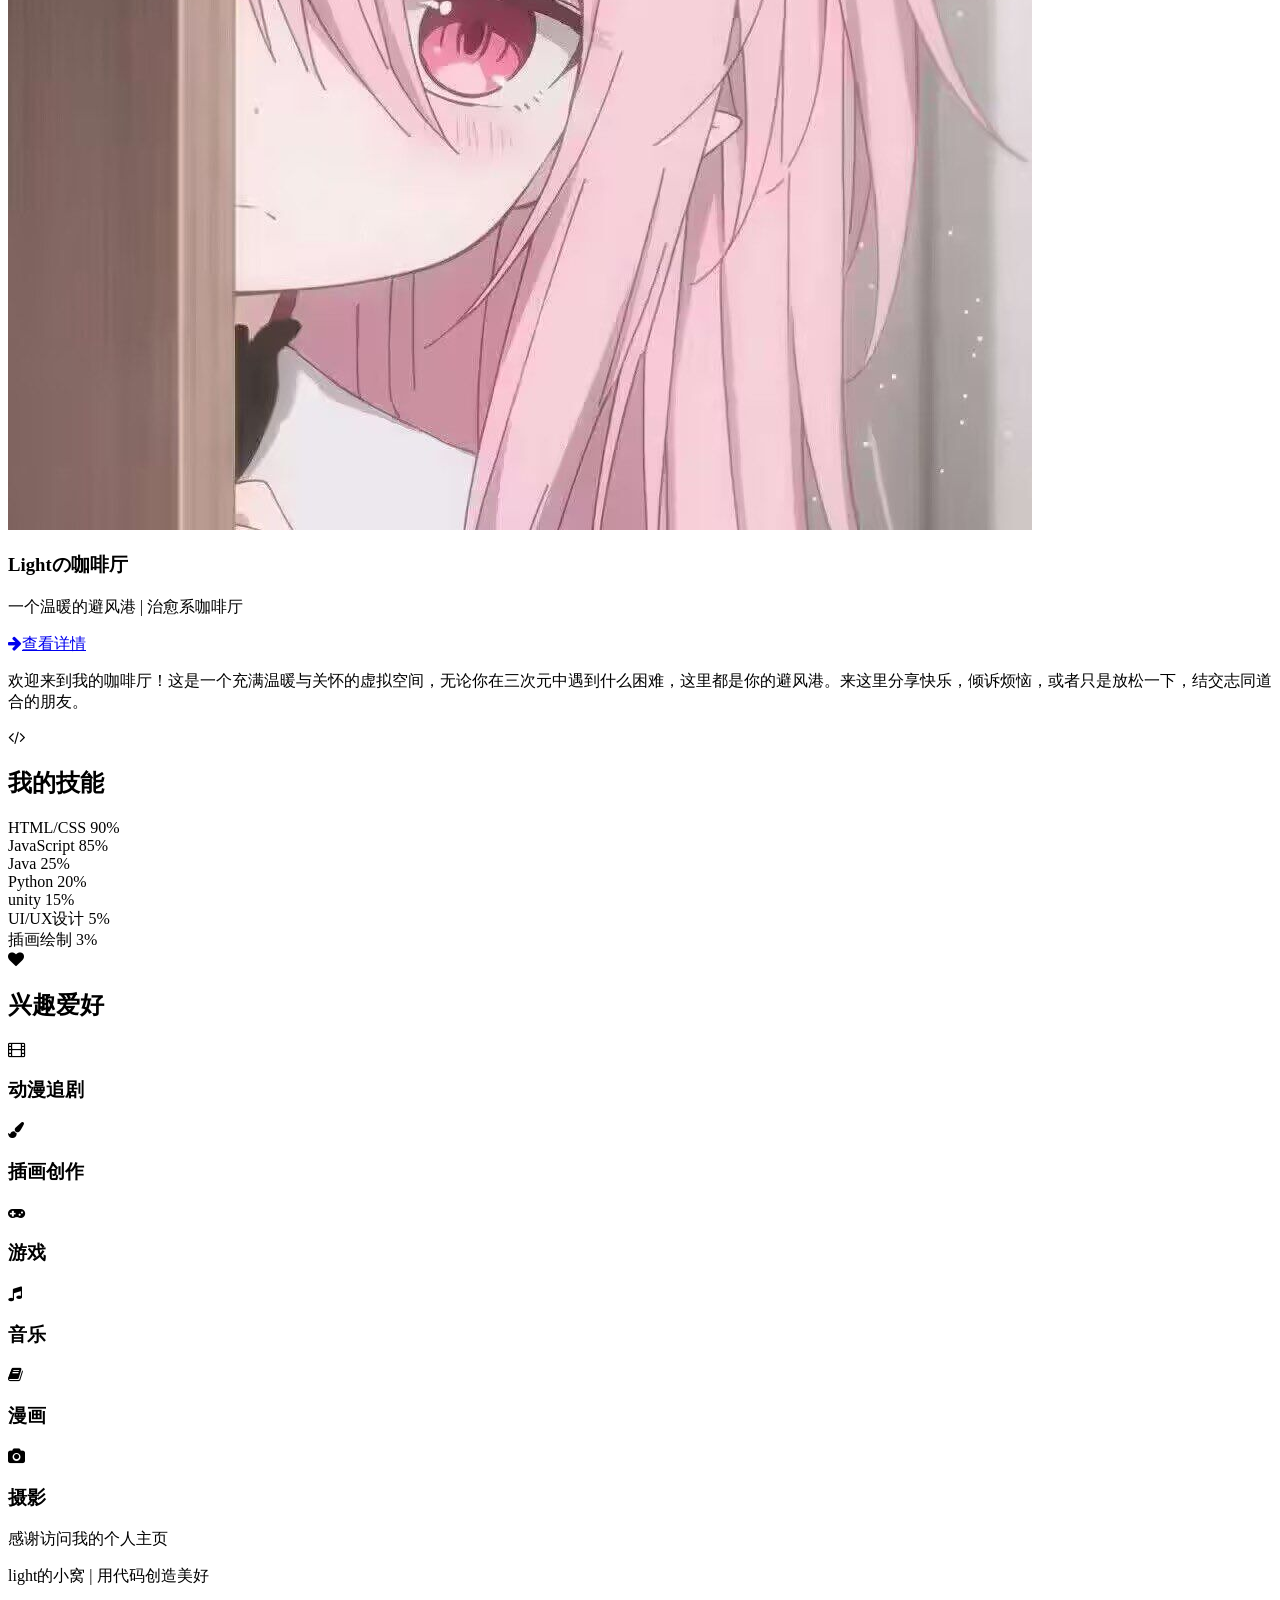
==== commit de01b289: "更改了头像" ====
--- a/index.html
+++ b/index.html
@@ -67,7 +67,7 @@
         
         <div class="text-center md:text-left">
           <h2 class="text-[clamp(1.8rem,4vw,2.5rem)] font-bold mb-3">Light</h2>
-          <p class="text-xl text-secondary mb-6" data-i18n="occupation">前端开发工程师 | 二次元爱好者</p>
+          <p class="text-xl text-secondary mb-6" data-i18n="occupation">笨蛋开发者 | 二次元爱好者</p>
           
           <div class="grid grid-cols-1 md:grid-cols-2 gap-4 mb-8">
             <div class="flex items-center gap-3">
@@ -135,7 +135,7 @@
         <div class="bg-white rounded-2xl p-6 shadow-lg card-hover">
           <div class="flex flex-col md:flex-row items-center gap-6 mb-4">
             <div class="w-32 h-32 rounded-full overflow-hidden border-4 border-white shadow-lg">
-              <img src="./img/toxiang.png" alt="BBS Logo" class="w-full h-full object-cover">
+              <img src="./img/Light.png" alt="BBS Logo" class="w-full h-full object-cover">
             </div>
             <div>
               <h3 class="text-xl font-bold text-secondary mb-2" data-i18n="bbsName">LightのBBS</h3>
@@ -161,7 +161,7 @@
         <div class="bg-white rounded-2xl p-6 shadow-lg card-hover">
           <div class="flex flex-col md:flex-row items-center gap-6 mb-4">
             <div class="w-32 h-32 rounded-full overflow-hidden border-4 border-white shadow-lg">
-              <img src="./img/toxiang.png" alt="咖啡厅Logo" class="w-full h-full object-cover">
+              <img src="./img/cafe.jpg" alt="咖啡厅Logo" class="w-full h-full object-cover">
             </div>
             <div>
               <h3 class="text-xl font-bold text-primary mb-2" data-i18n="cafeName">Lightの咖啡厅</h3>
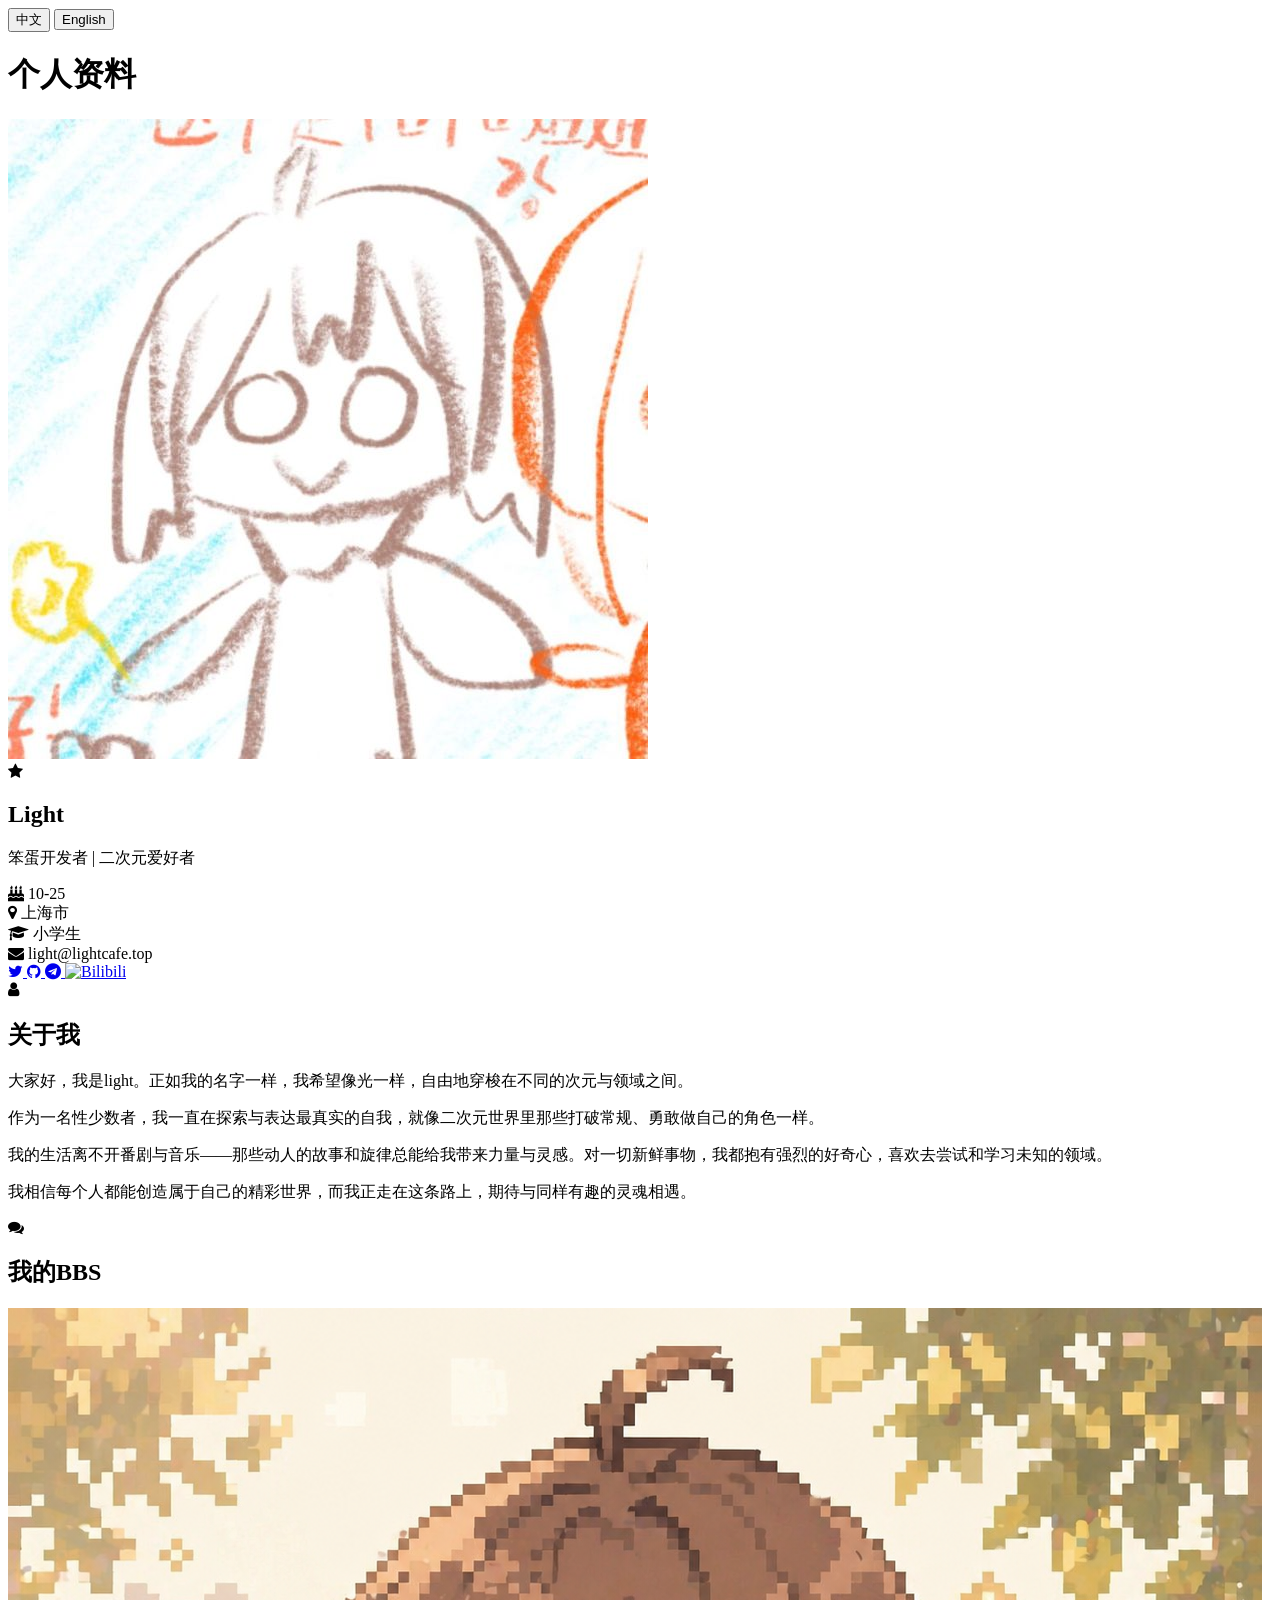
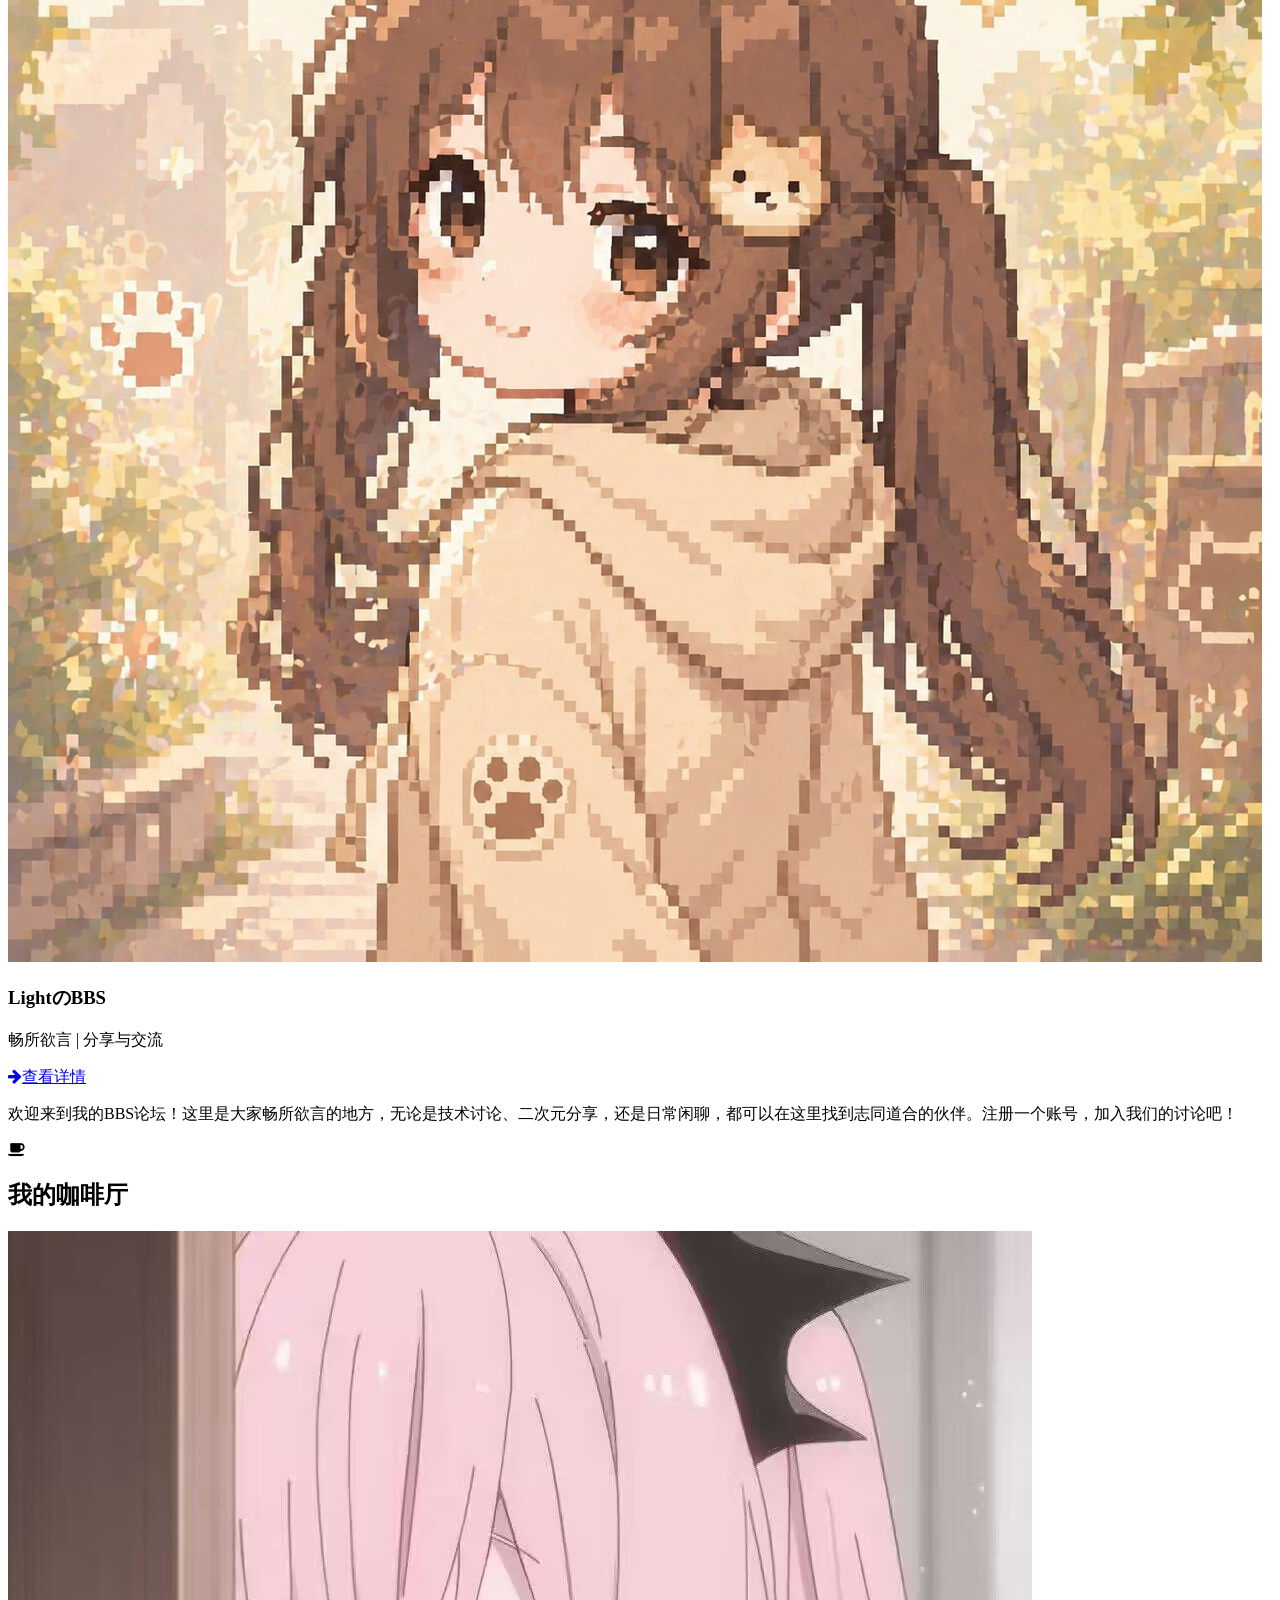
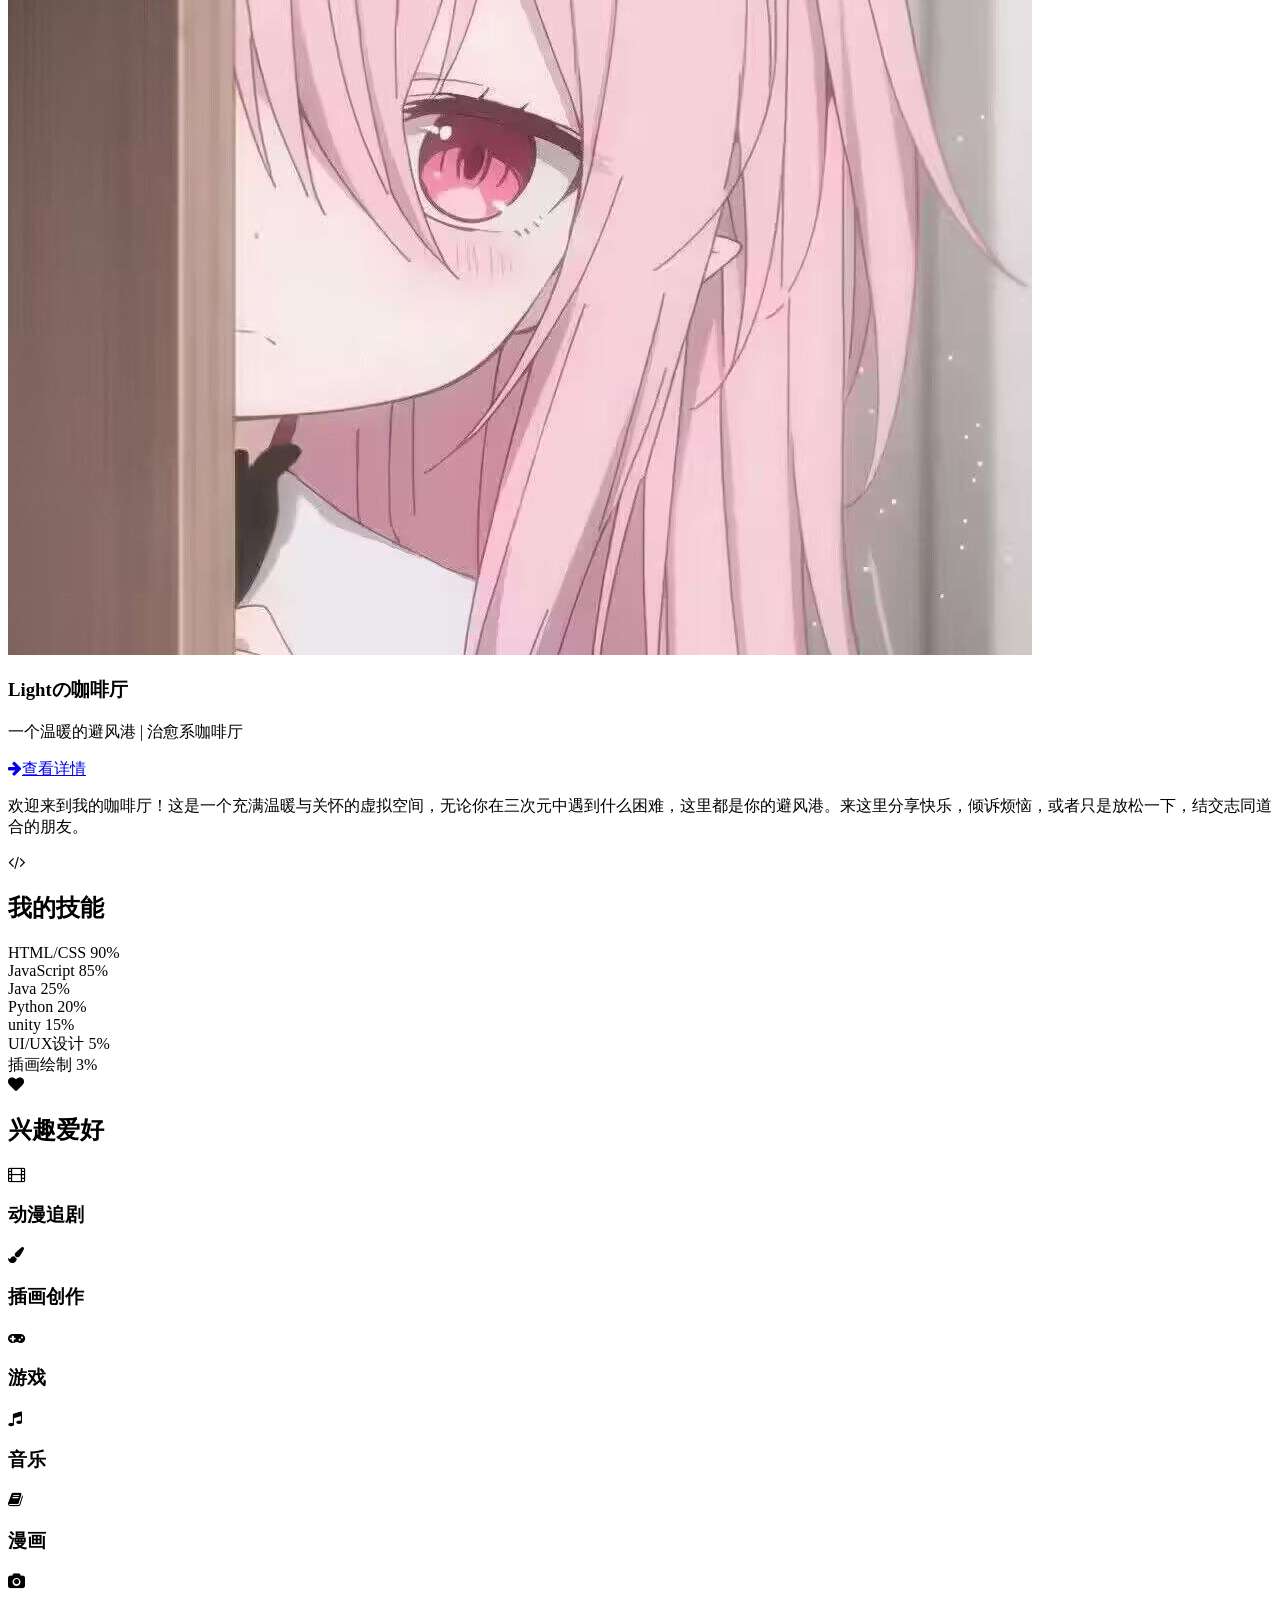
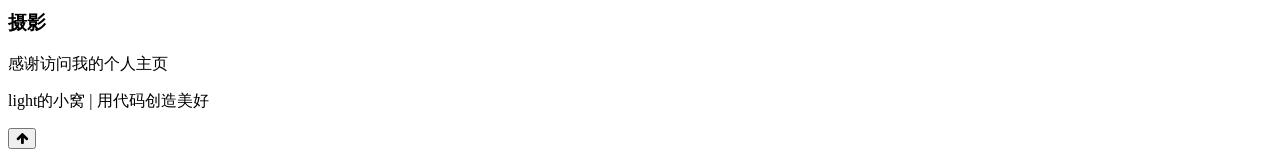
==== commit 85ae8e7c: "更改了头像的图片，和一些文本" ====
--- a/index.html
+++ b/index.html
@@ -58,7 +58,7 @@
       <section class="flex flex-col md:flex-row gap-8 mb-16 items-center">
         <div class="relative">
           <div class="w-48 h-48 md:w-60 md:h-60 rounded-full overflow-hidden border-4 border-white shadow-xl animate-float">
-            <img src="./img/toxiang.png" alt="个人头像" class="w-full h-full object-cover">
+            <img src="./img/shouhui.jpg" alt="个人头像" class="w-full h-full object-cover">
           </div>
           <div class="absolute -bottom-3 -right-3 bg-accent text-white w-10 h-10 rounded-full flex items-center justify-center shadow-lg animate-pulse-slow">
             <i class="fa fa-star text-lg"></i>
@@ -84,7 +84,7 @@
             </div>
             <div class="flex items-center gap-3">
               <i class="fa fa-envelope text-primary text-xl w-8"></i>
-              <span>kisslight.2233@gmail.com</span>
+              <span>light@lightcafe.top</span>
             </div>
           </div>
           
@@ -116,8 +116,8 @@
         </div>
         
          <div class="bg-white rounded-2xl p-6 shadow-lg card-hover">
-           <p class="mb-4" data-i18n="aboutPara1">大家好，我是light。正如我的名字一样，我希望像光一样，自由地穿梭在不同的次元与领域之间。</p>
-           <p class="mb-4" data-i18n="aboutPara2">作为一名MTF，我一直在探索与表达最真实的自我，就像二次元世界里那些打破常规、勇敢做自己的角色一样。</p>
+           <p class="mb-4" data-i18n="aboutPara1">大家好，我叫light。正如我的名字一样，我希望像光一样，自由地穿梭在不同的次元与领域之间。</p>
+           <p class="mb-4" data-i18n="aboutPara2">作为一名性少数者，我一直在探索与表达最真实的自我，就像二次元世界里那些打破常规、勇敢做自己的角色一样。</p>
            <p class="mb-4" data-i18n="aboutPara3">我的生活离不开番剧与音乐——那些动人的故事和旋律总能给我带来力量与灵感。对一切新鲜事物，我都抱有强烈的好奇心，喜欢去尝试和学习未知的领域。</p>
            <p data-i18n="aboutPara4">我相信每个人都能创造属于自己的精彩世界，而我正走在这条路上，期待与同样有趣的灵魂相遇。</p>
          </div>
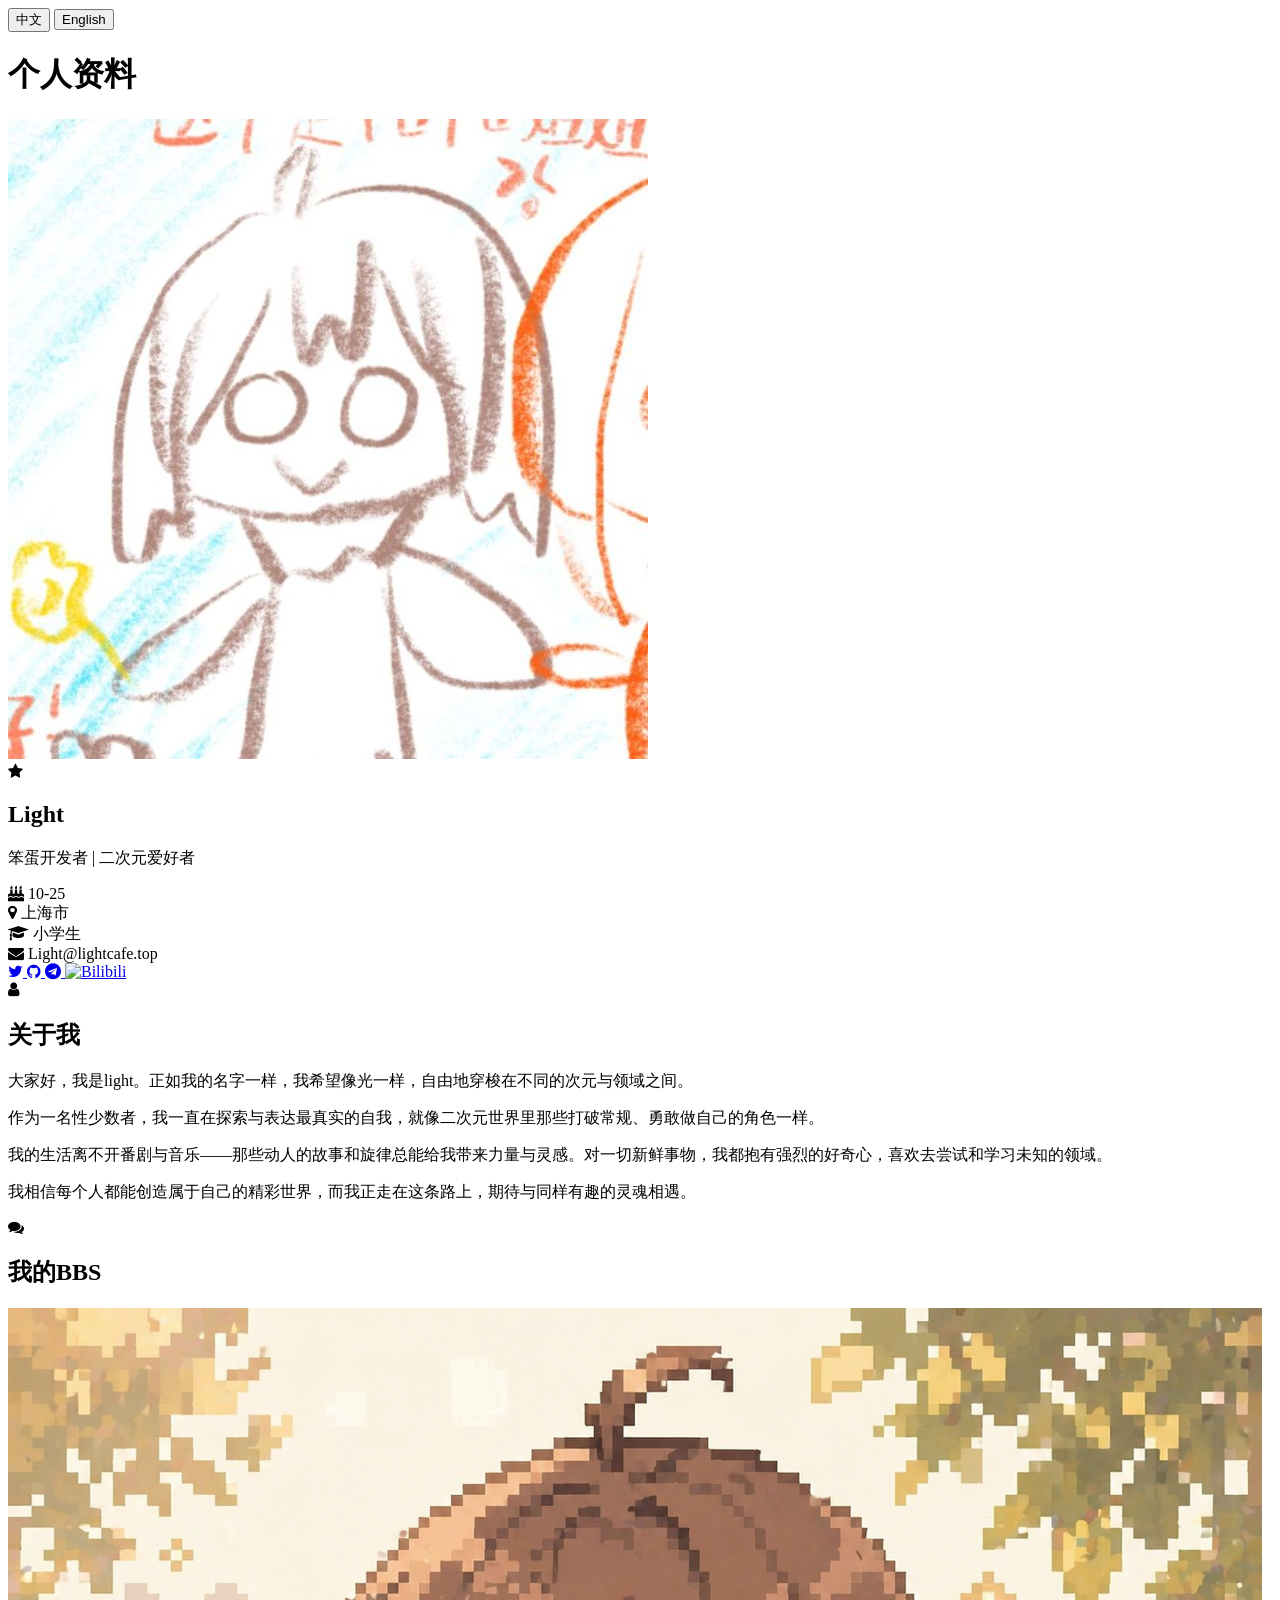
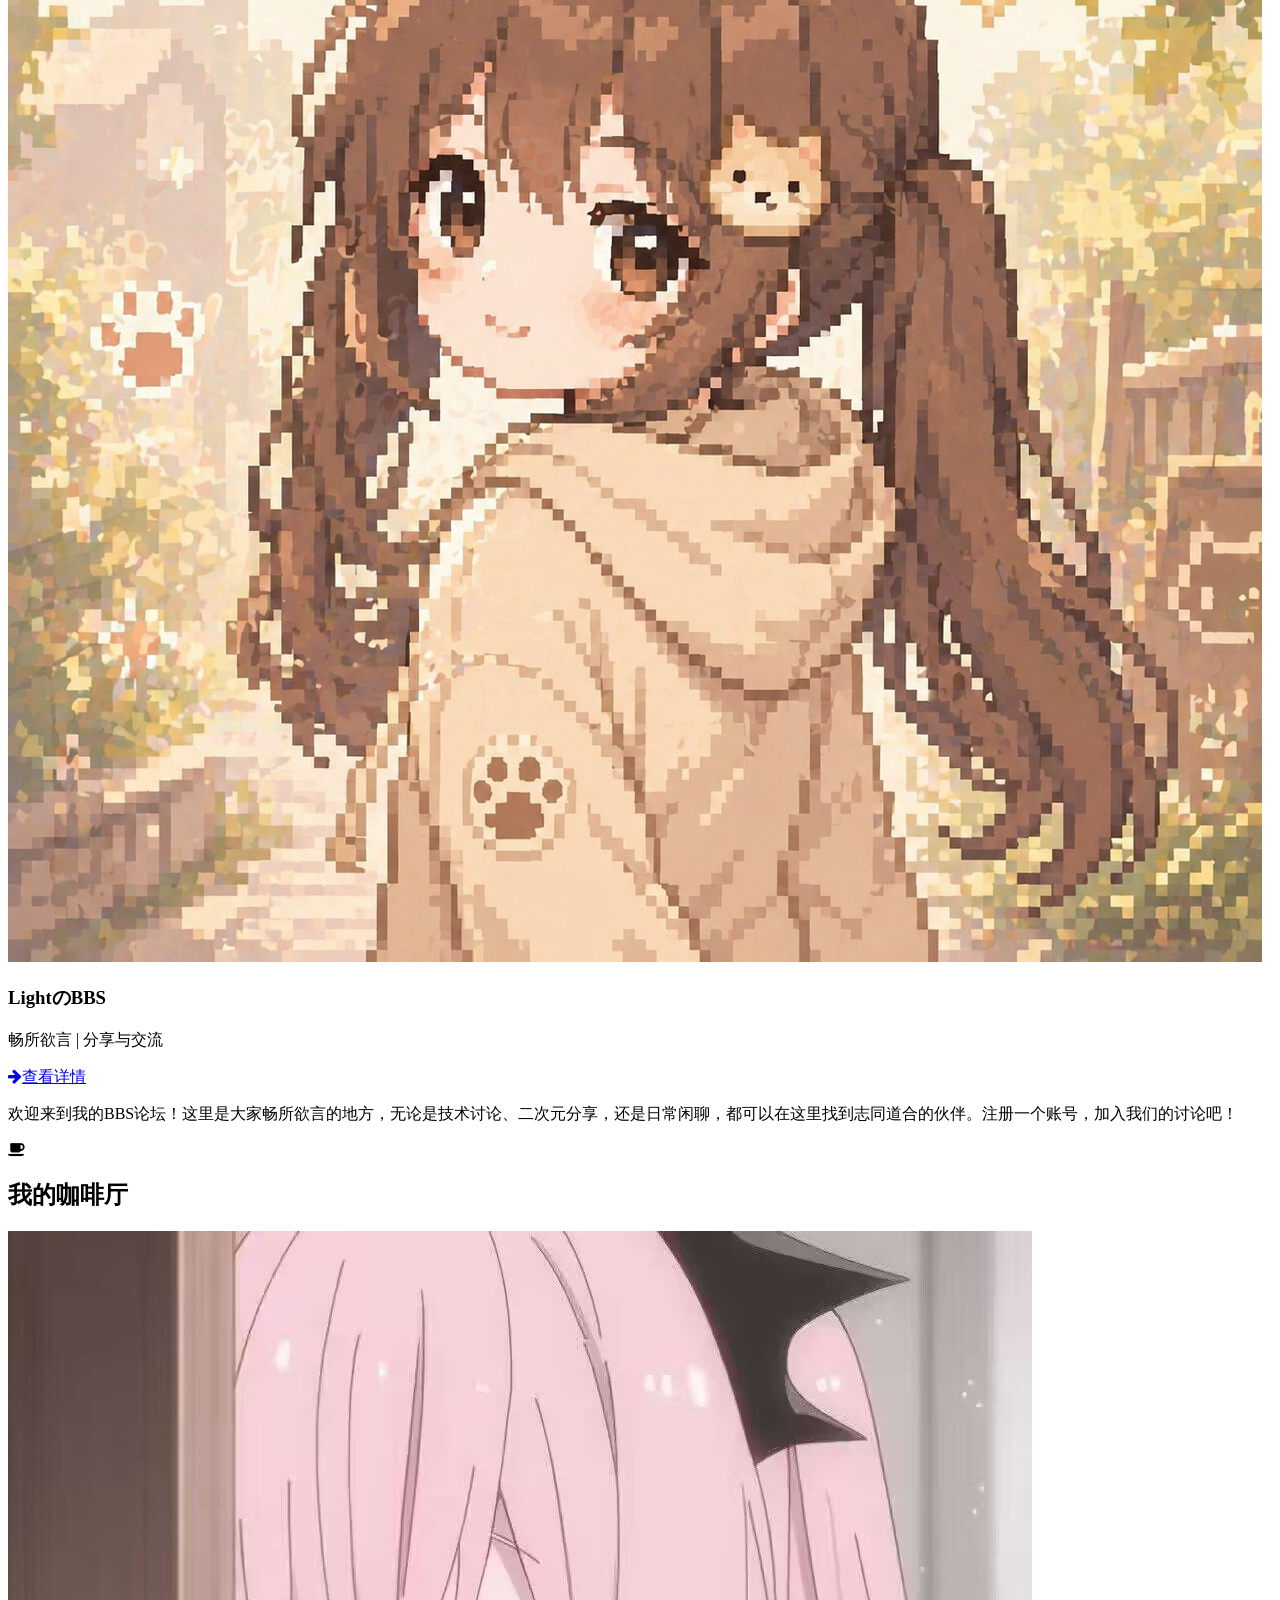
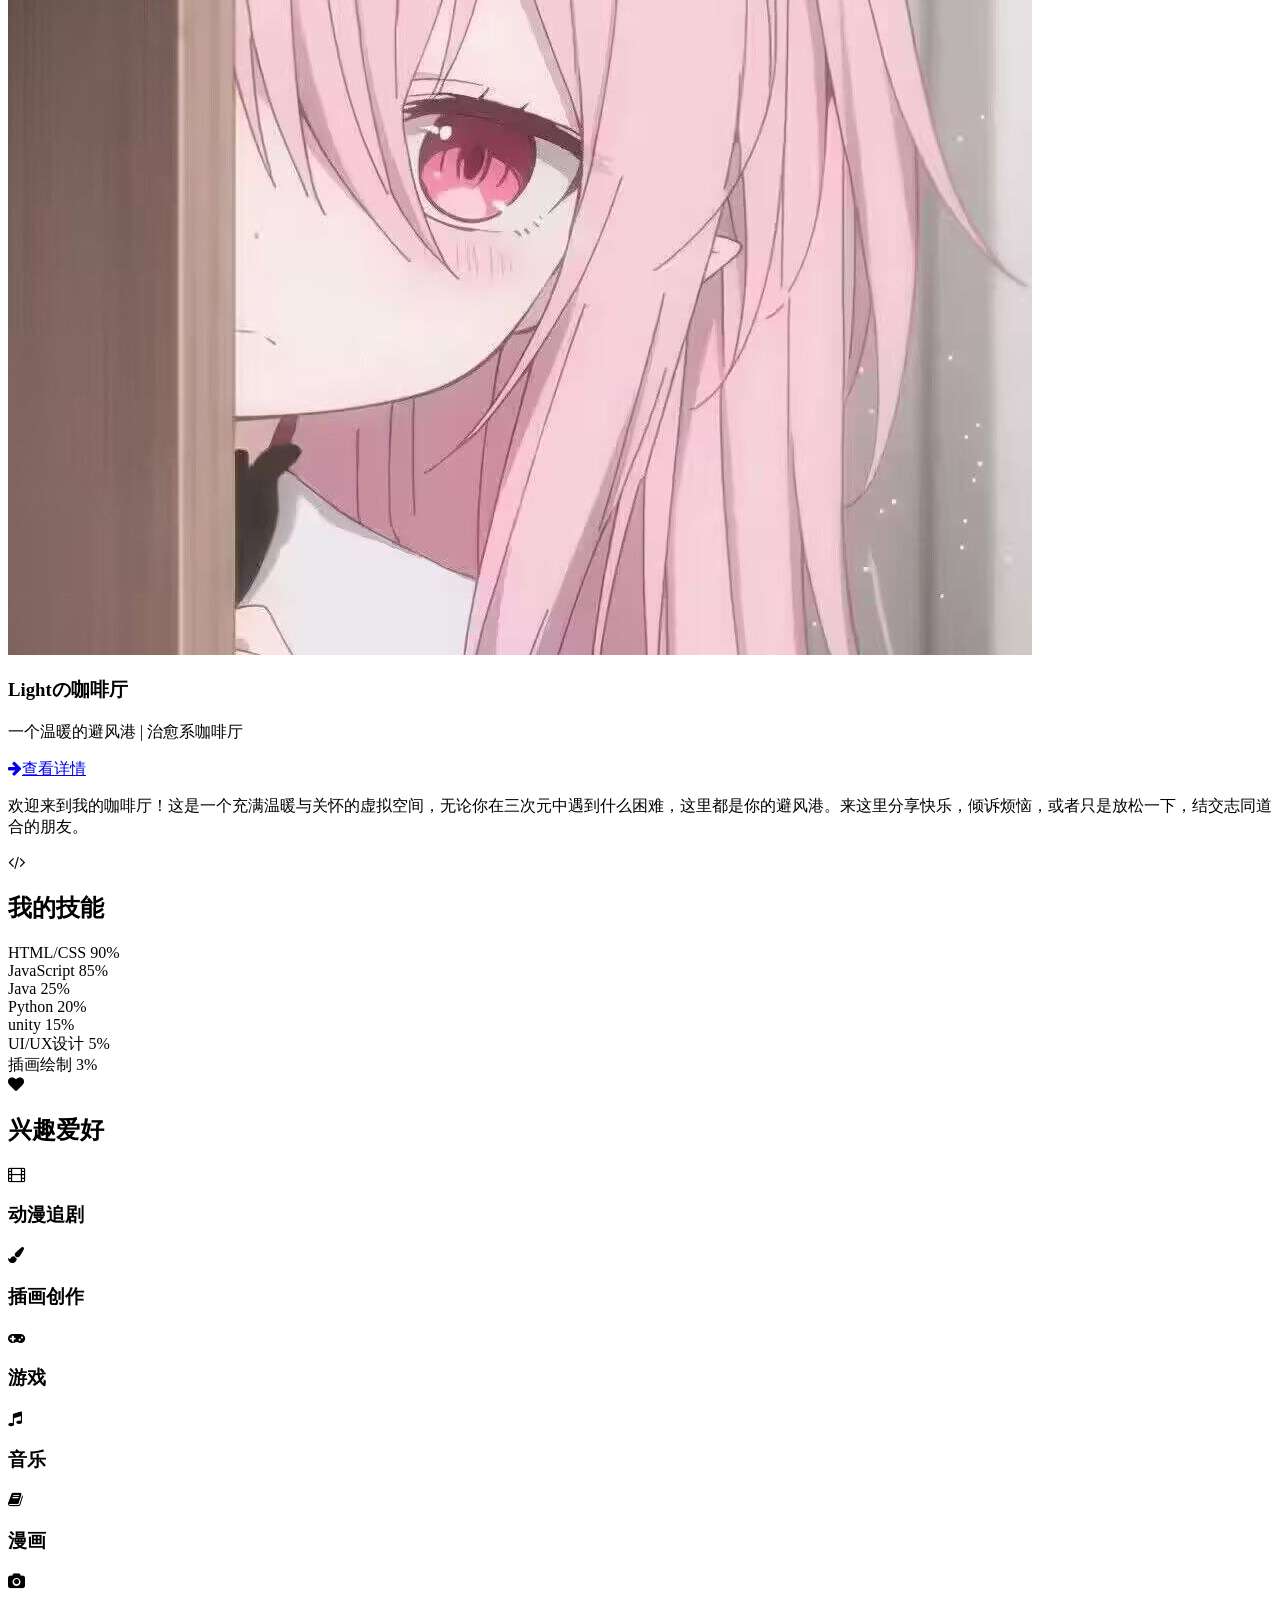
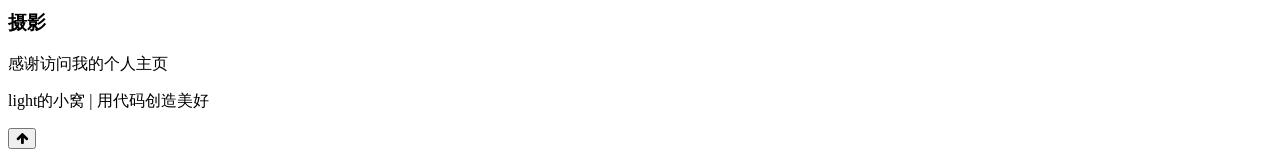
==== commit 1bb7434b: "更改了一些文本" ====
--- a/index.html
+++ b/index.html
@@ -67,12 +67,12 @@
         
         <div class="text-center md:text-left">
           <h2 class="text-[clamp(1.8rem,4vw,2.5rem)] font-bold mb-3">Light</h2>
-          <p class="text-xl text-secondary mb-6" data-i18n="occupation">笨蛋开发者 | 二次元爱好者</p>
+          <p class="text-xl text-secondary mb-6" data-i18n="occupation">一个幻想拯救世界的笨蛋 | 希望给迷茫的大家带来温暖</p>
           
           <div class="grid grid-cols-1 md:grid-cols-2 gap-4 mb-8">
             <div class="flex items-center gap-3">
               <i class="fa fa-birthday-cake text-primary text-xl w-8"></i>
-              <span data-i18n="birthday">你猜</span>
+              <span data-i18n="birthday">10月25日</span>
             </div>
             <div class="flex items-center gap-3">
               <i class="fa fa-map-marker text-primary text-xl w-8"></i>
@@ -80,11 +80,11 @@
             </div>
             <div class="flex items-center gap-3">
               <i class="fa fa-graduation-cap text-primary text-xl w-8"></i>
-              <span data-i18n="education">小学生</span>
+              <span data-i18n="education">小学生哦</span>
             </div>
             <div class="flex items-center gap-3">
               <i class="fa fa-envelope text-primary text-xl w-8"></i>
-              <span>light@lightcafe.top</span>
+              <span>Light@lightcafe.top</span>
             </div>
           </div>
           
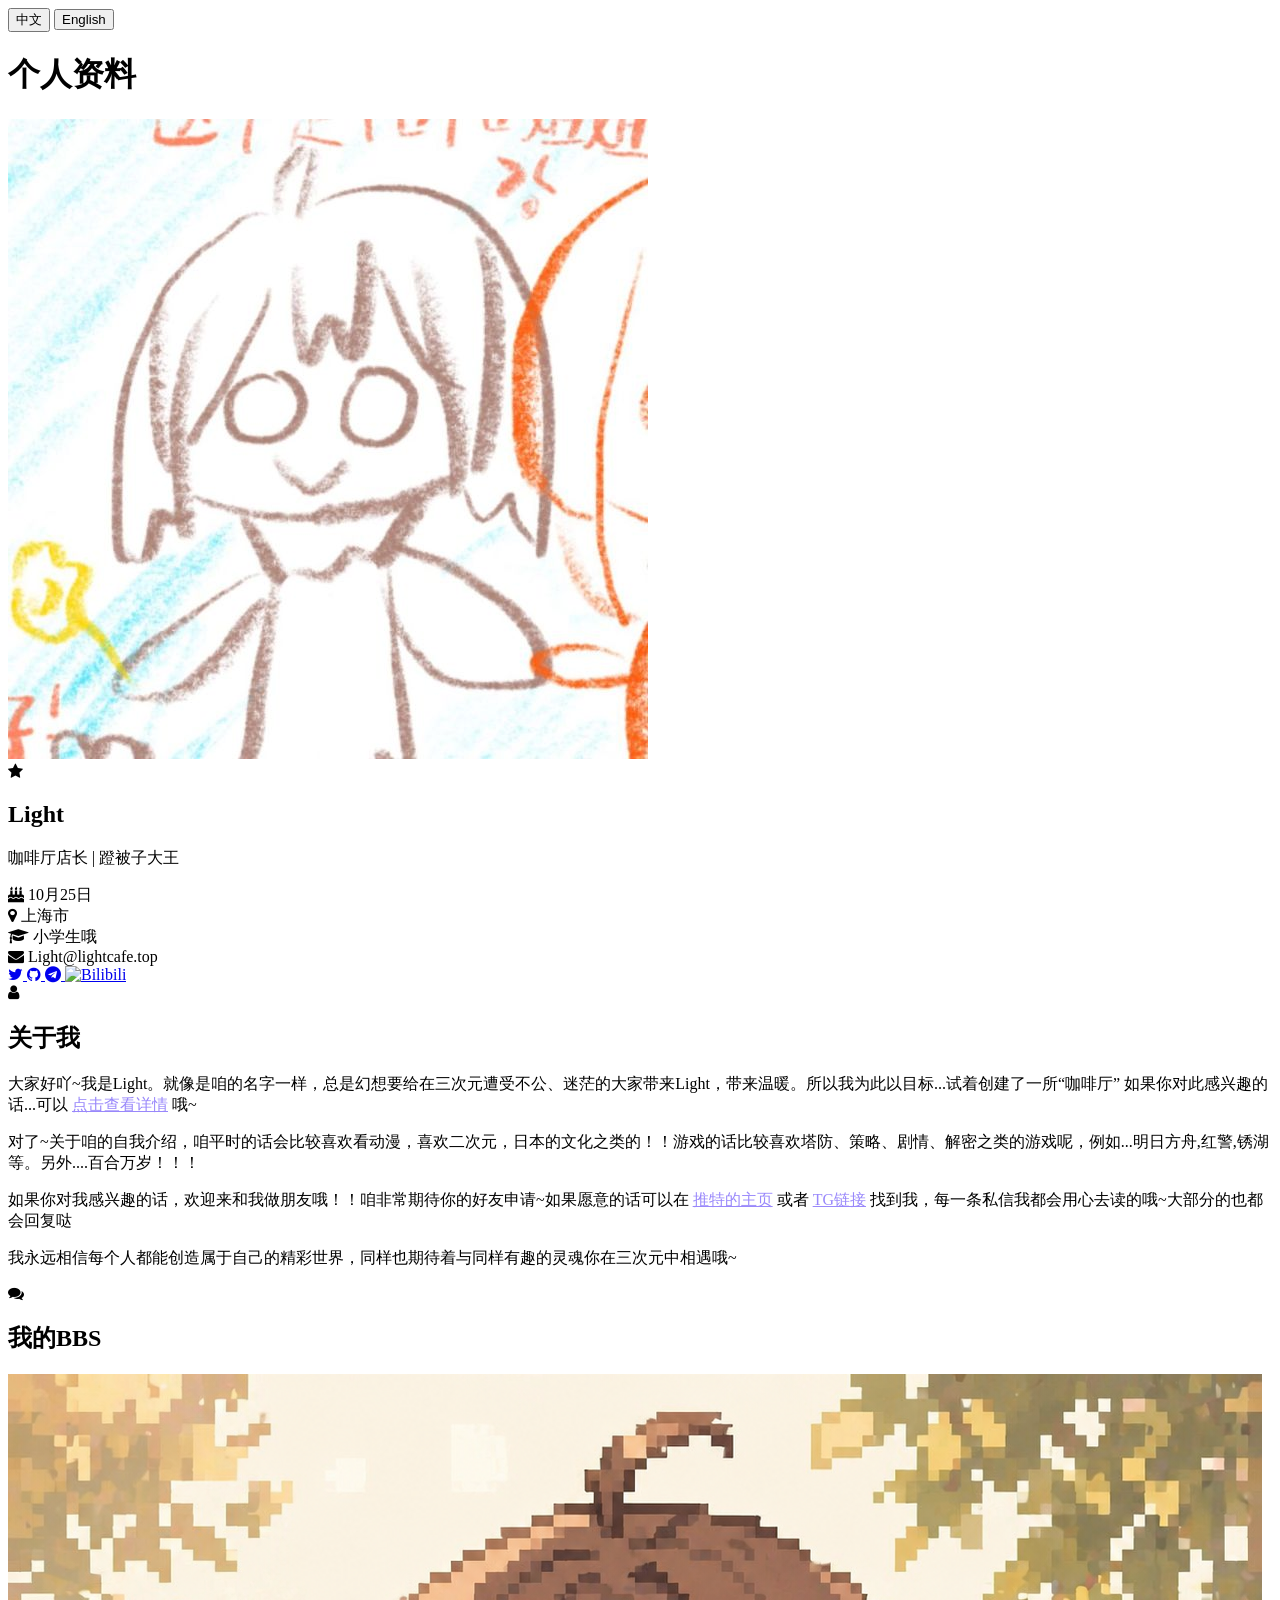
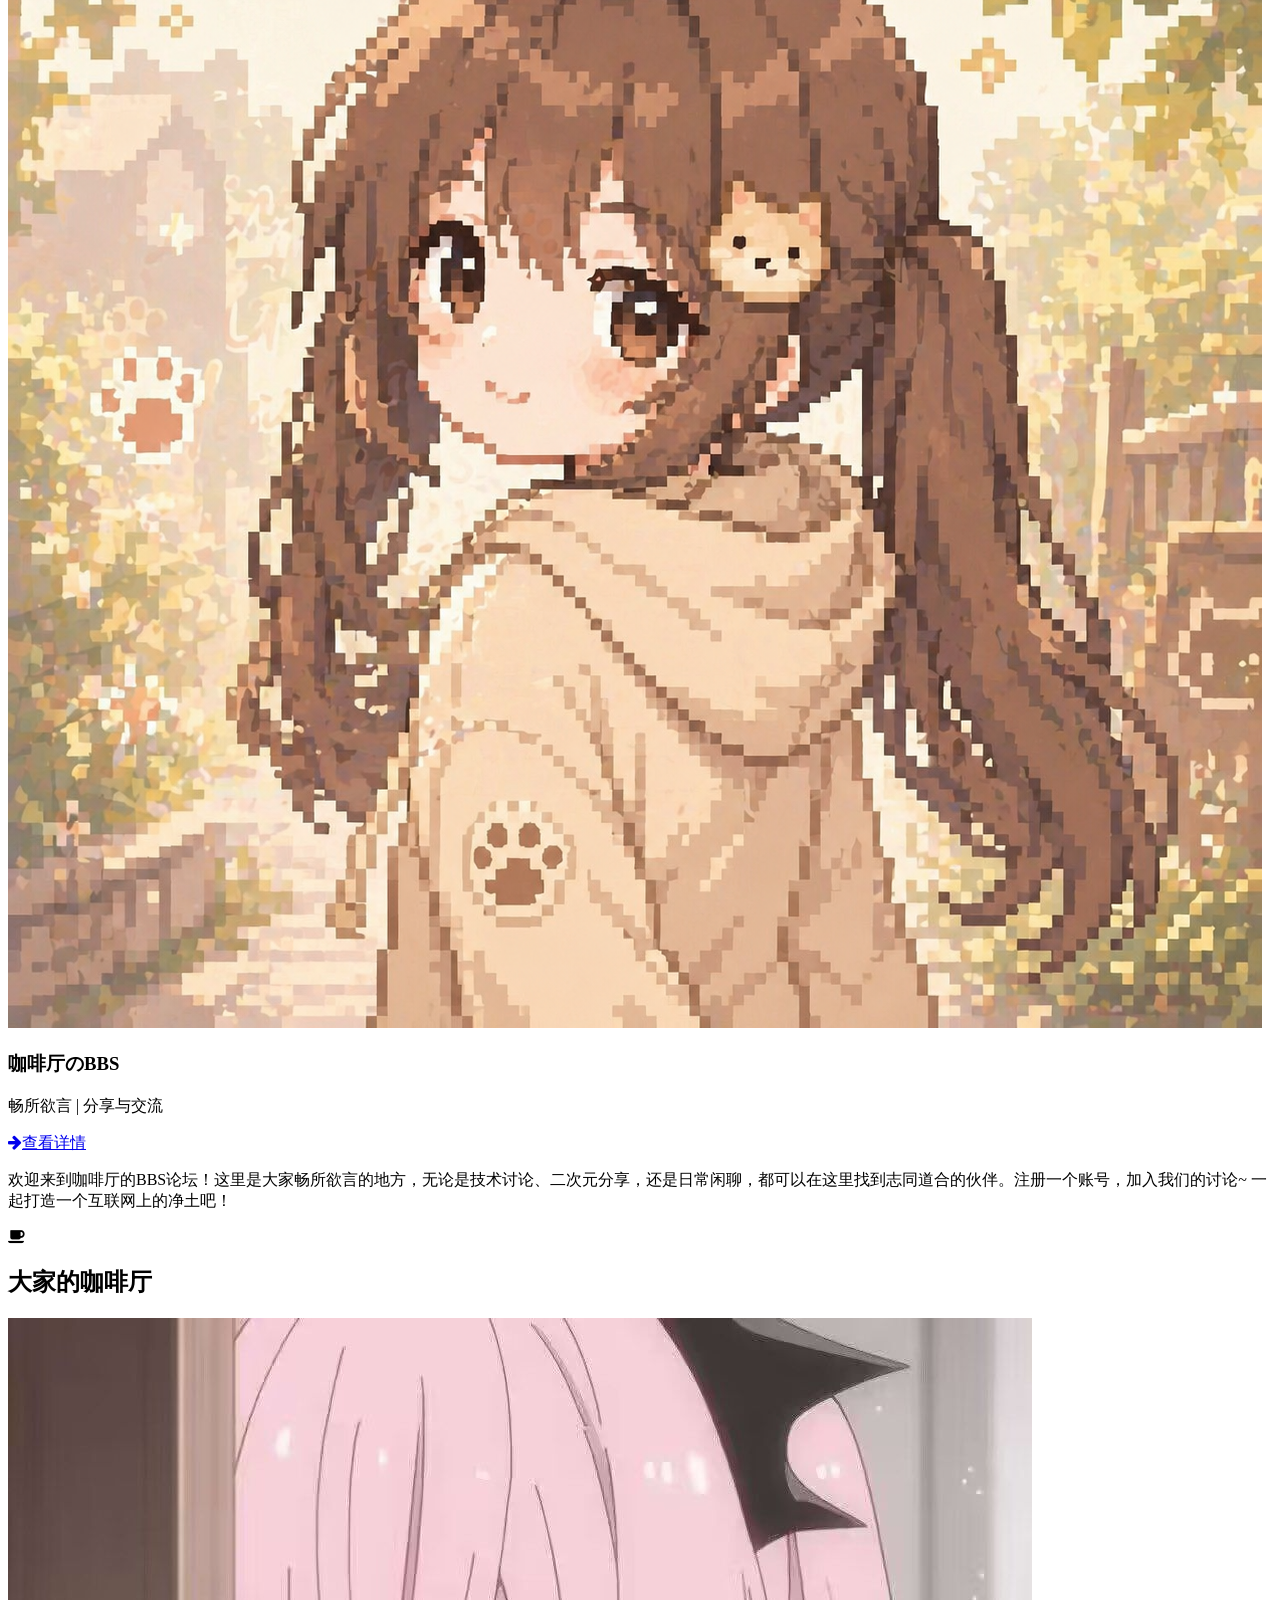
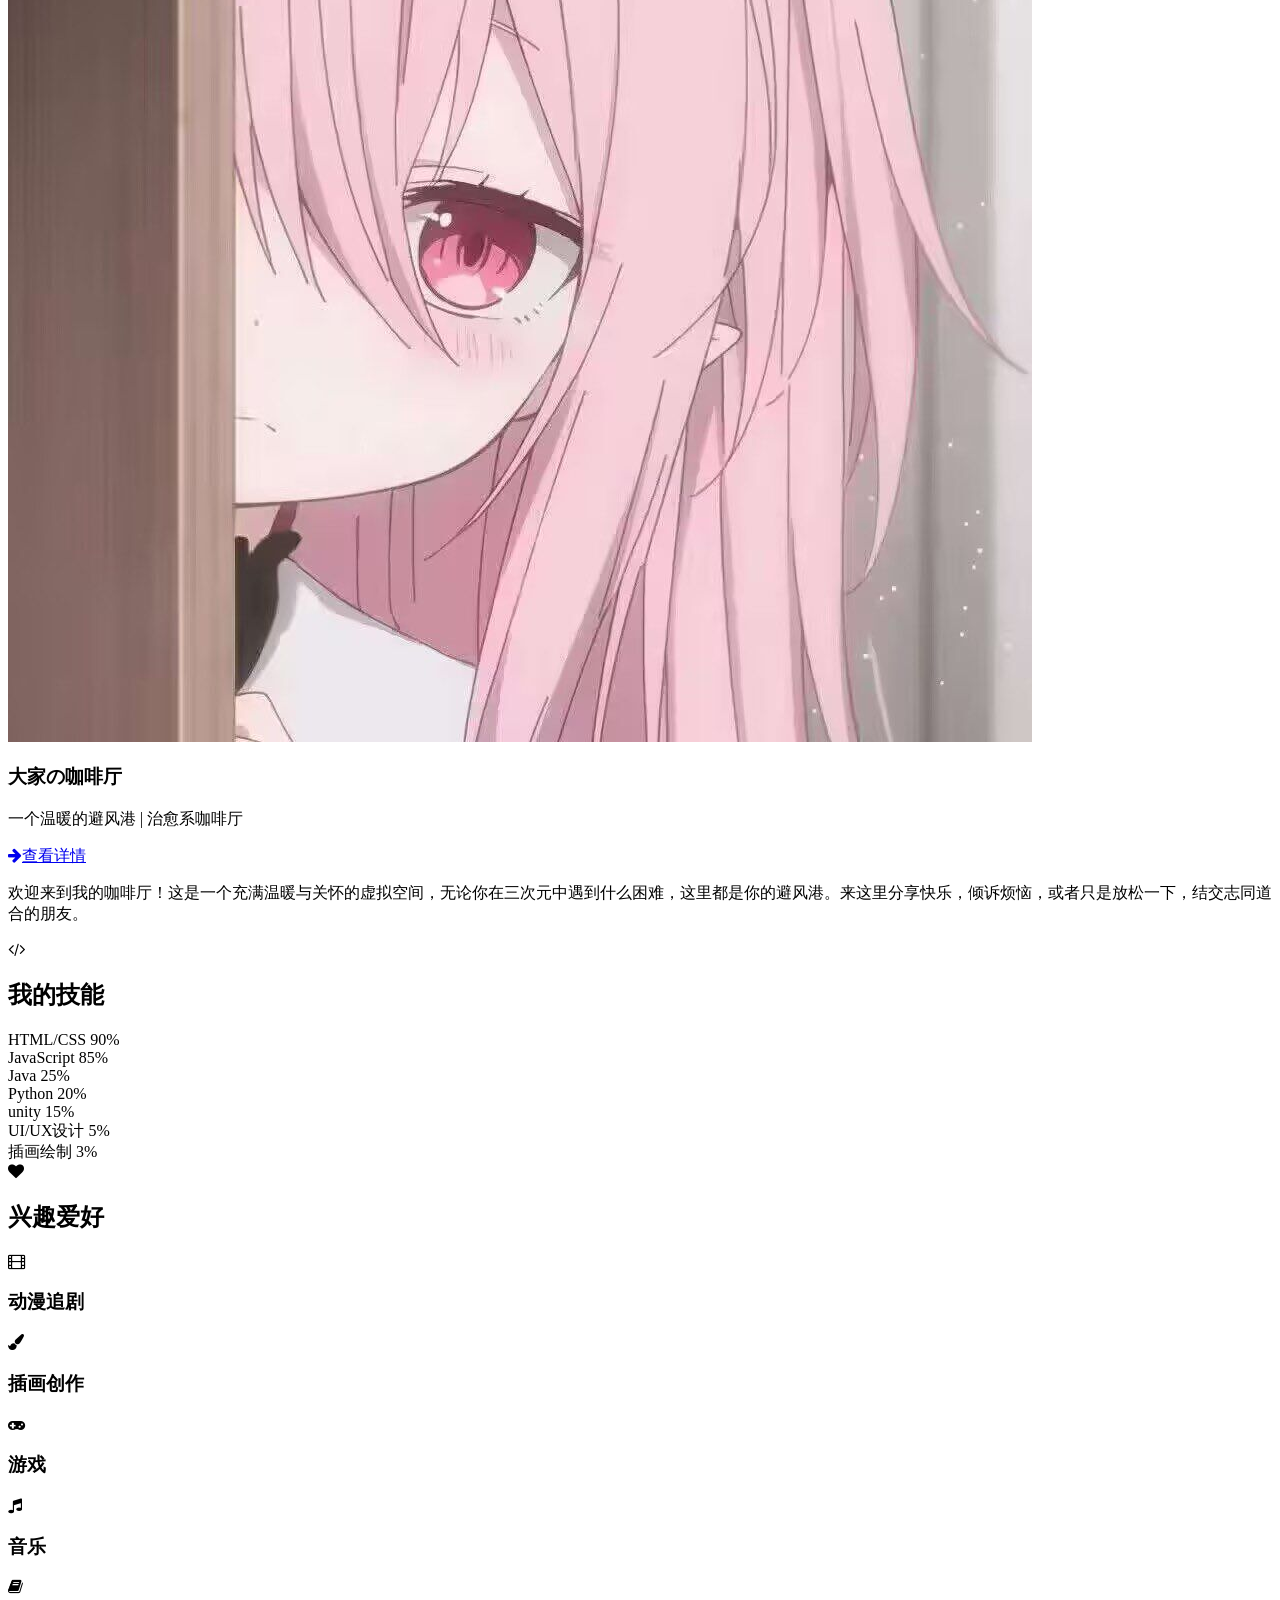
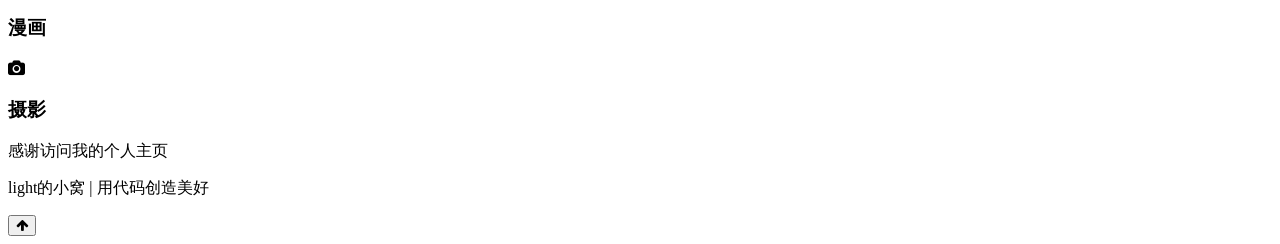
==== commit 8efbdd86: "更改了一些文本" ====
--- a/index.html
+++ b/index.html
@@ -67,7 +67,7 @@
         
         <div class="text-center md:text-left">
           <h2 class="text-[clamp(1.8rem,4vw,2.5rem)] font-bold mb-3">Light</h2>
-          <p class="text-xl text-secondary mb-6" data-i18n="occupation">一个幻想拯救世界的笨蛋 | 希望给迷茫的大家带来温暖</p>
+          <p class="text-xl text-secondary mb-6" data-i18n="occupation">咖啡厅店长 | 蹬被子大王</p>
           
           <div class="grid grid-cols-1 md:grid-cols-2 gap-4 mb-8">
             <div class="flex items-center gap-3">
@@ -116,10 +116,20 @@
         </div>
         
          <div class="bg-white rounded-2xl p-6 shadow-lg card-hover">
-           <p class="mb-4" data-i18n="aboutPara1">大家好，我叫light。正如我的名字一样，我希望像光一样，自由地穿梭在不同的次元与领域之间。</p>
-           <p class="mb-4" data-i18n="aboutPara2">作为一名性少数者，我一直在探索与表达最真实的自我，就像二次元世界里那些打破常规、勇敢做自己的角色一样。</p>
-           <p class="mb-4" data-i18n="aboutPara3">我的生活离不开番剧与音乐——那些动人的故事和旋律总能给我带来力量与灵感。对一切新鲜事物，我都抱有强烈的好奇心，喜欢去尝试和学习未知的领域。</p>
-           <p data-i18n="aboutPara4">我相信每个人都能创造属于自己的精彩世界，而我正走在这条路上，期待与同样有趣的灵魂相遇。</p>
+           <p class="mb-4" data-i18n="aboutPara1">
+            大家好吖~我是Light。就像是咱的名字一样，总是幻想要给在三次元遭受不公、迷茫的大家带来Light，带来温暖。所以我为此以目标...试着创建了一所“咖啡厅” 如果你对此感兴趣的话...可以
+          <a href="cafe.html" target="_blank" rel="noopener" class="font-bold hover:underline" style="color: rgb(153, 136, 251);"><span data-i18n="goToCafe">点击查看详情</span></a> 哦~
+          </p>
+           <p class="mb-4" data-i18n="aboutPara2"> 对了~关于咱的自我介绍，咱平时的话会比较喜欢看动漫，喜欢二次元，日本的文化之类的！！游戏的话比较喜欢塔防、策略、剧情、解密之类的游戏呢，例如...明日方舟,红警,锈湖等。另外....百合万岁！！！</p>
+
+           <p class="mb-4" data-i18n="aboutPara3">
+            如果你对我感兴趣的话，欢迎来和我做朋友哦！！咱非常期待你的好友申请~如果愿意的话可以在
+            <a href="https://x.com/Kiss_light233" target="_blank" rel="noopener" class="font-bold hover:underline" style="color: rgb(153, 136, 251);"><span data-i18n="goToCafe">推特的主页</span></a>
+            或者
+            <a href="https://t.me/KissLight" target="_blank" rel="noopener" class="font-bold hover:underline" style="color: rgb(153, 136, 251);"><span data-i18n="goToCafe">TG链接</span></a>
+            找到我，每一条私信我都会用心去读的哦~大部分的也都会回复哒
+          </p>
+           <p data-i18n="aboutPara4">我永远相信每个人都能创造属于自己的精彩世界，同样也期待着与同样有趣的灵魂你在三次元中相遇哦~</p>
          </div>
       </section>
       
@@ -138,14 +148,14 @@
               <img src="./img/Light.png" alt="BBS Logo" class="w-full h-full object-cover">
             </div>
             <div>
-              <h3 class="text-xl font-bold text-secondary mb-2" data-i18n="bbsName">LightのBBS</h3>
+              <h3 class="text-xl font-bold text-secondary mb-2" data-i18n="bbsName">咖啡厅のBBS</h3>
               <p class="text-gray-600 mb-4" data-i18n="bbsTagline">畅所欲言 | 分享与交流</p>
               <a href="bbs.html" class="inline-block px-5 py-2 bg-gradient-to-r from-secondary to-primary text-white rounded-full font-bold hover:opacity-90 transition-all shadow-md">
                 <i class="fa fa-arrow-right mr-2"></i><span data-i18n="visitBBS">查看详情</span>
               </a>
             </div>
           </div>
-          <p class="text-gray-700" data-i18n="bbsDescription">欢迎来到我的BBS论坛！这里是大家畅所欲言的地方，无论是技术讨论、二次元分享，还是日常闲聊，都可以在这里找到志同道合的伙伴。注册一个账号，加入我们的讨论吧！</p>
+          <p class="text-gray-700" data-i18n="bbsDescription">欢迎来到咖啡厅的BBS论坛！这里是大家畅所欲言的地方，无论是技术讨论、二次元分享，还是日常闲聊，都可以在这里找到志同道合的伙伴。注册一个账号，加入我们的讨论~ 一起打造一个互联网上的净土吧！</p>
         </div>
       </section>
       
@@ -155,7 +165,7 @@
           <div class="w-10 h-10 rounded-full bg-accent/20 flex items-center justify-center text-accent">
             <i class="fa fa-coffee"></i>
           </div>
-          <h2 class="text-2xl font-bold" data-i18n="myCafe">我的咖啡厅</h2>
+          <h2 class="text-2xl font-bold" data-i18n="myCafe">大家的咖啡厅</h2>
         </div>
         
         <div class="bg-white rounded-2xl p-6 shadow-lg card-hover">
@@ -164,7 +174,7 @@
               <img src="./img/cafe.jpg" alt="咖啡厅Logo" class="w-full h-full object-cover">
             </div>
             <div>
-              <h3 class="text-xl font-bold text-primary mb-2" data-i18n="cafeName">Lightの咖啡厅</h3>
+              <h3 class="text-xl font-bold text-primary mb-2" data-i18n="cafeName">大家の咖啡厅</h3>
               <p class="text-gray-600 mb-4" data-i18n="cafeTagline">一个温暖的避风港 | 治愈系咖啡厅</p>
               <a href="cafe.html" class="inline-block px-5 py-2 bg-gradient-to-r from-primary to-secondary text-white rounded-full font-bold hover:opacity-90 transition-all shadow-md">
                 <i class="fa fa-arrow-right mr-2"></i><span data-i18n="visitCafe">查看详情</span>
@@ -339,8 +349,9 @@
   </button>
   
   <!-- JavaScript -->
-  <script src="js/i18n-index.js"></script>
+  <!-- <script src="js/i18n-index.js"></script>
   <script src="js/i18n.js"></script>
   <script src="js/main.js"></script>
+   -->
 </body>
 </html>
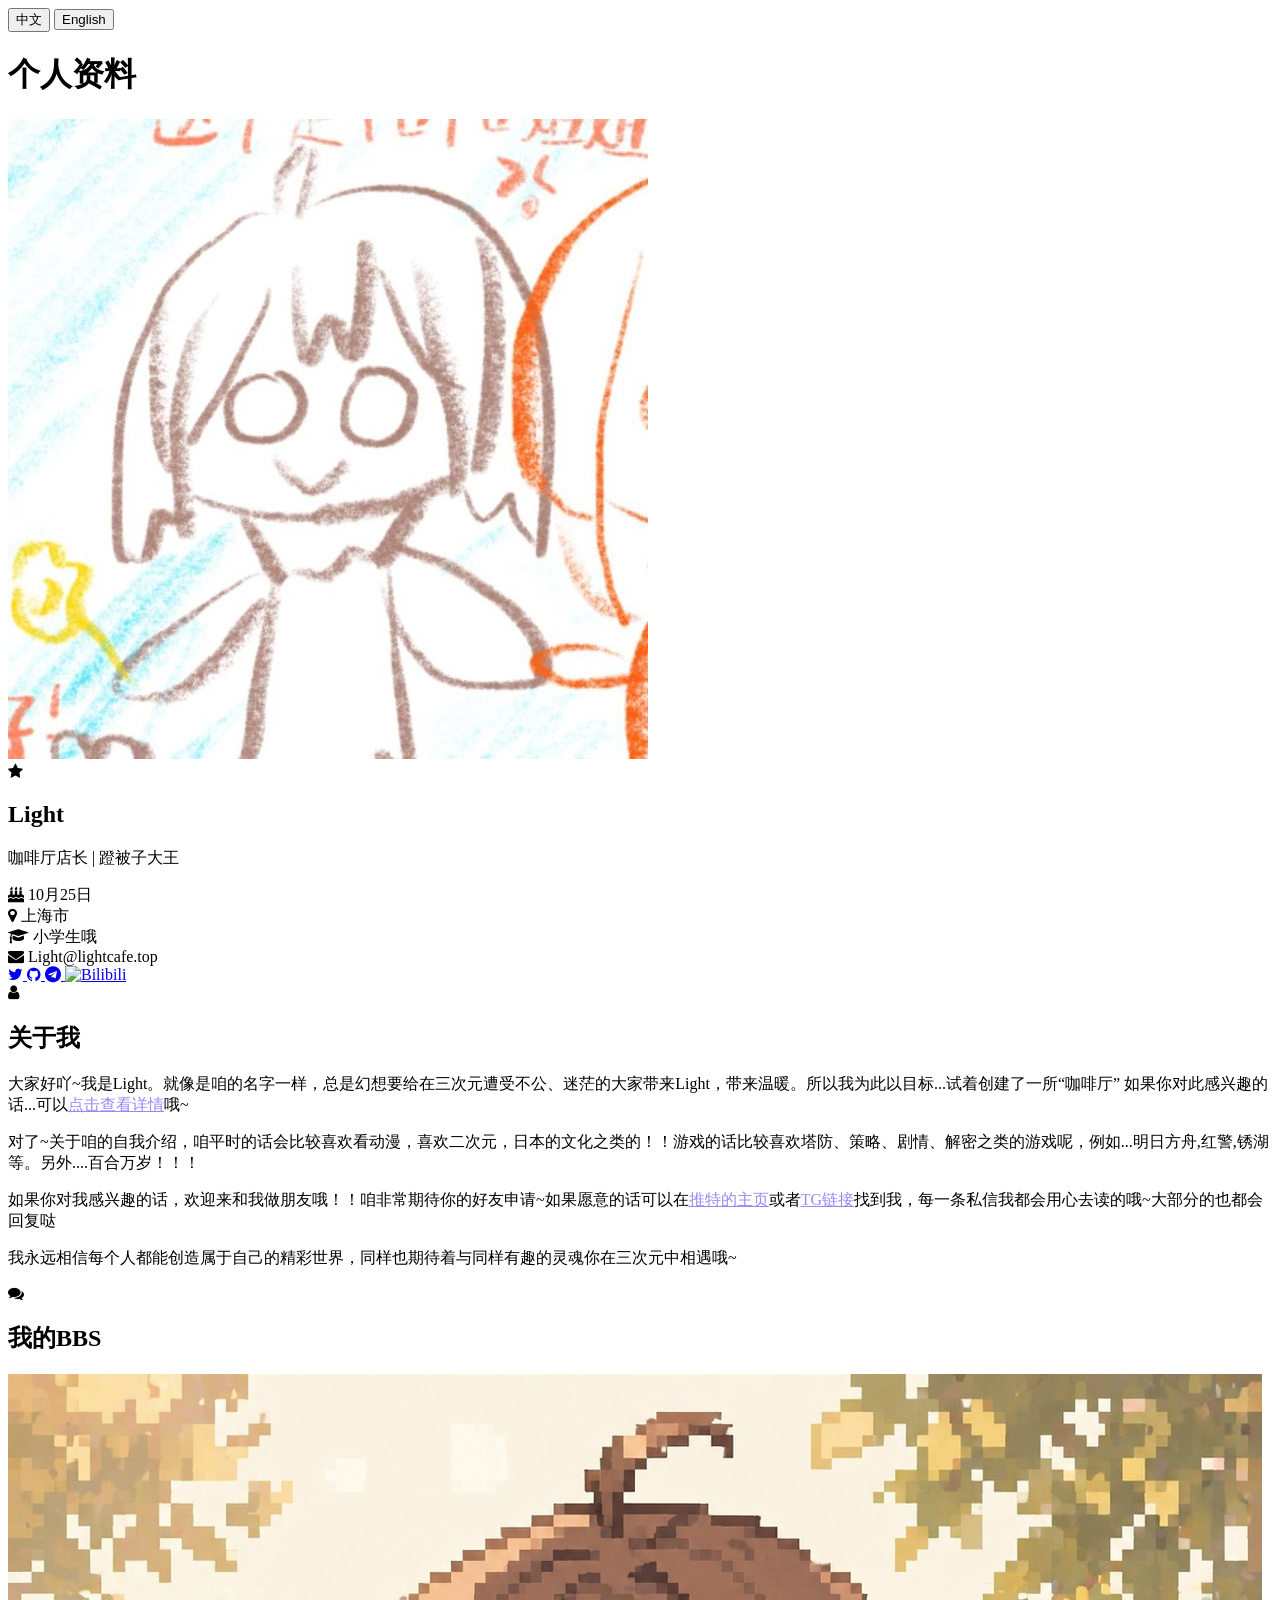
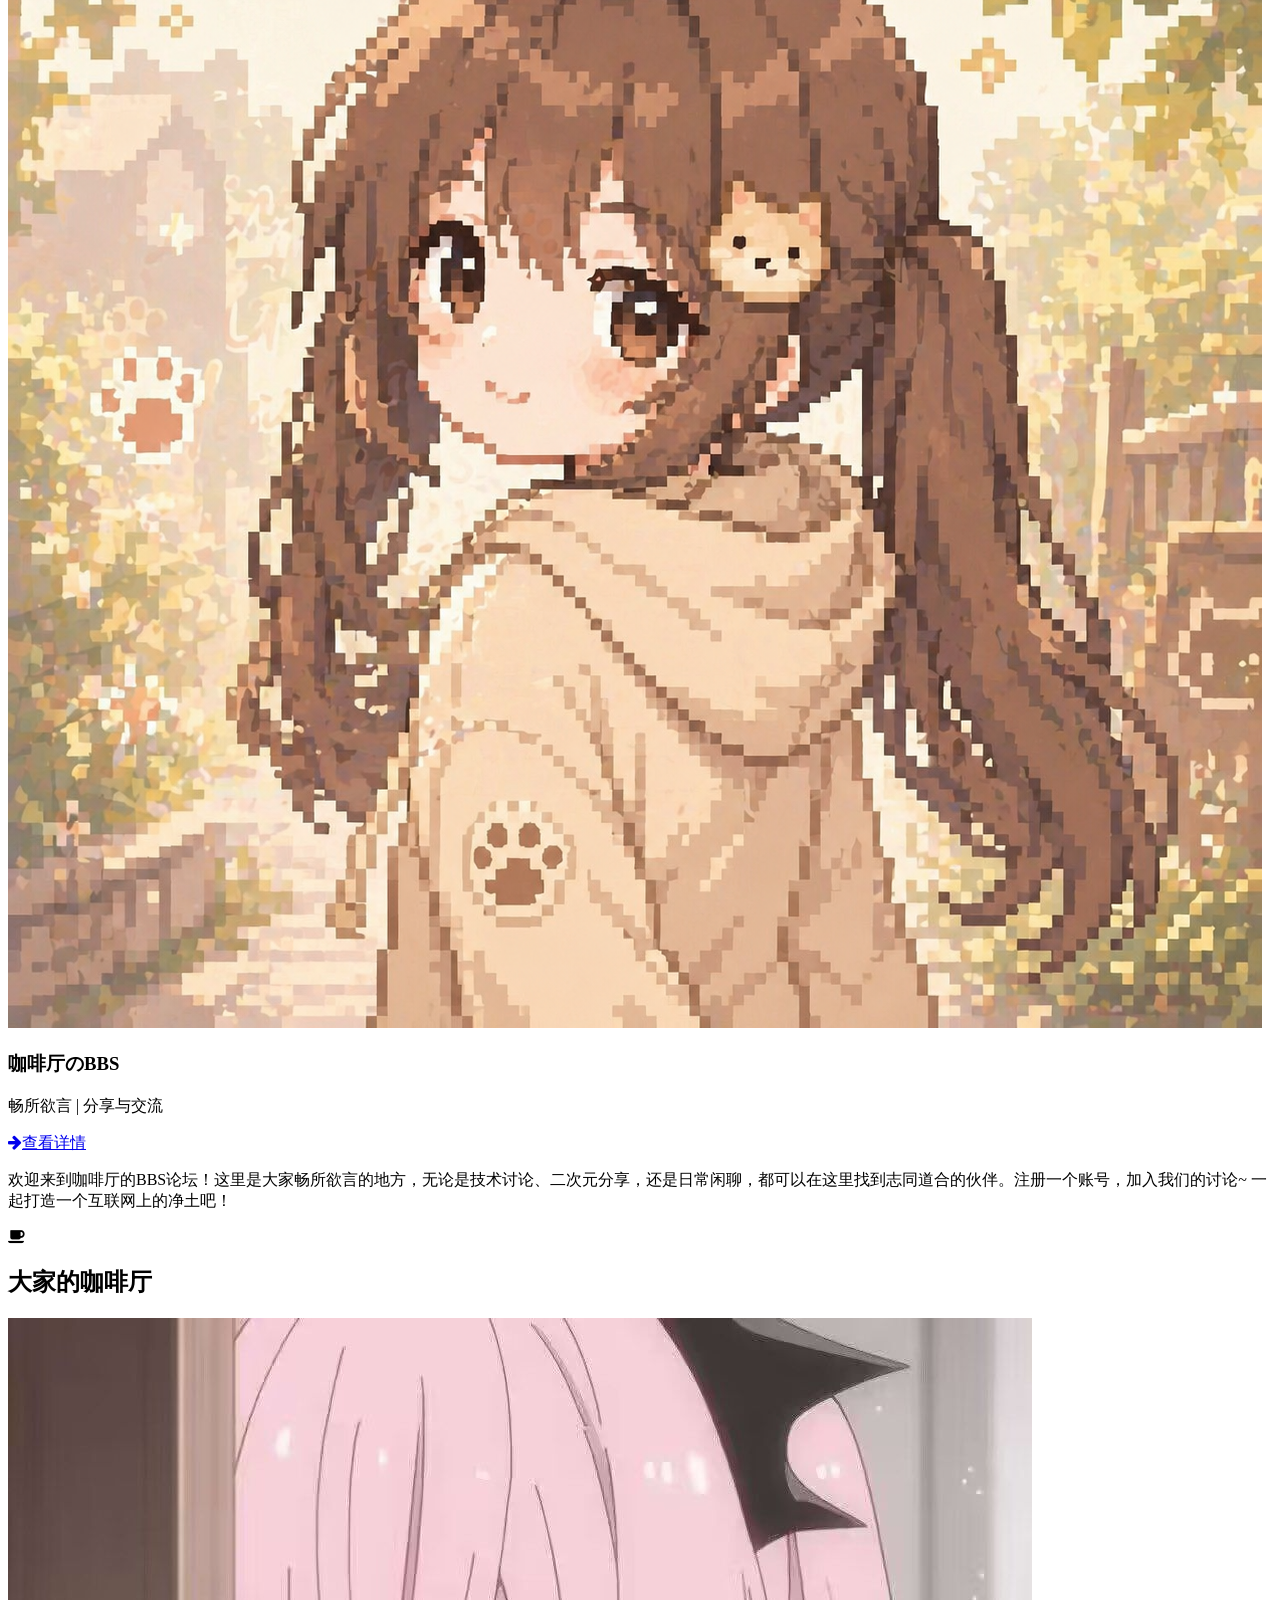
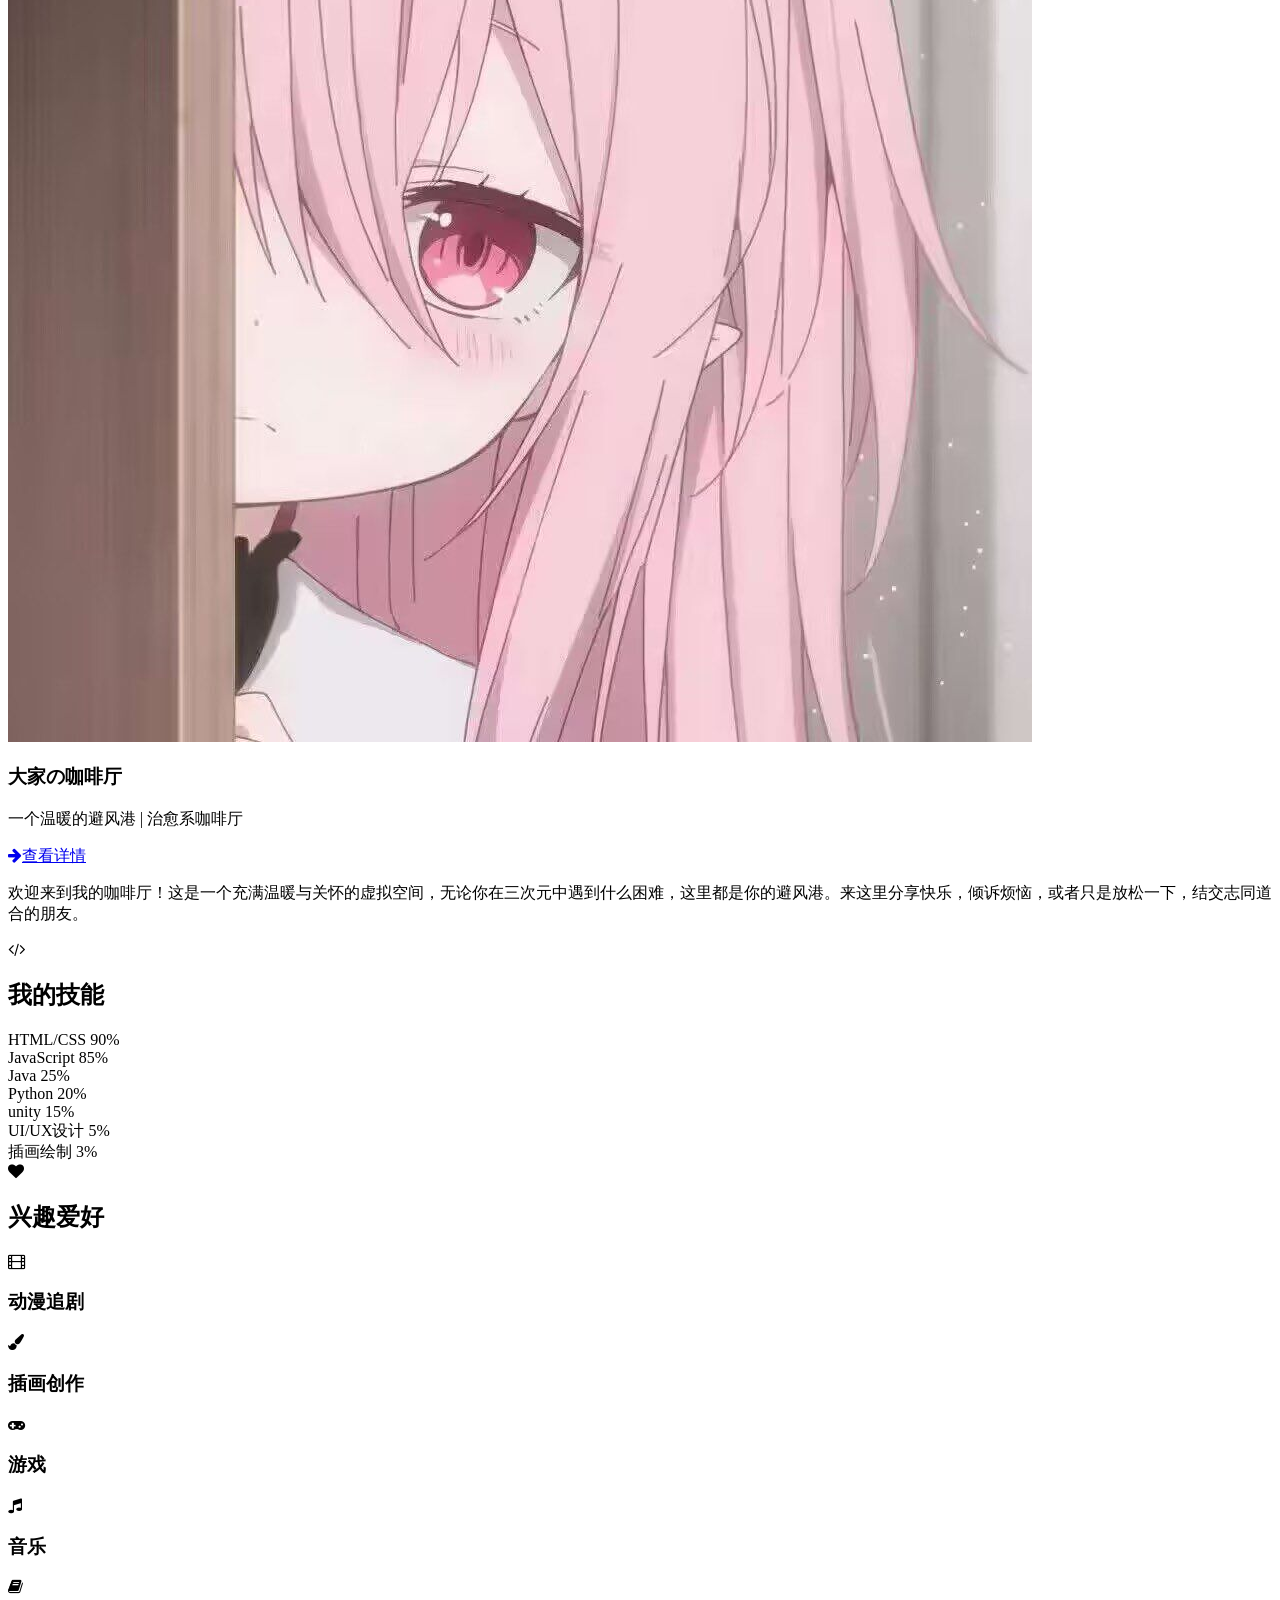
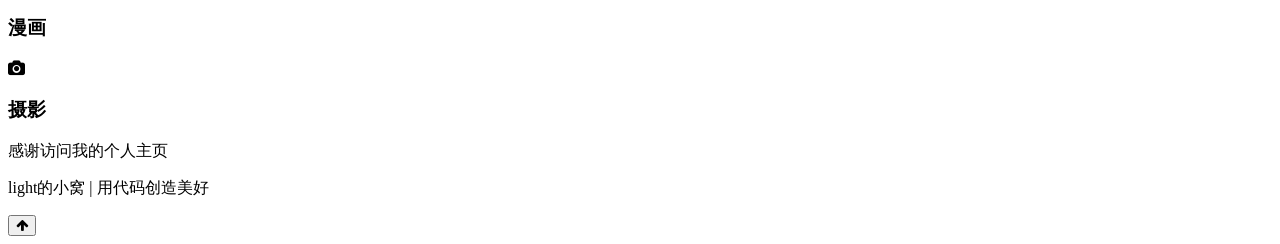
==== commit 7e1faccd: "更新了主页配色和翻译" ====
--- a/index.html
+++ b/index.html
@@ -46,7 +46,7 @@
   <div class="container mx-auto px-4 py-12 relative z-10">
     <!-- 页面标题 -->
     <header class="text-center mb-16">
-      <h1 class="text-[clamp(1.6rem,4vw,3rem)] font-extrabold bg-clip-text text-transparent bg-gradient-to-r from-primary to-secondary mb-4" data-i18n="pageTitle">
+      <h1 class="text-[clamp(1.6rem,4vw,3rem)] font-extrabold bg-clip-text text-transparent bg-gradient-to-r from-purple-300 to-purple-500 mb-4" data-i18n="pageTitle">
         个人资料
       </h1>
       <div class="w-24 h-1 bg-accent mx-auto rounded-full"></div>
@@ -150,7 +150,7 @@
             <div>
               <h3 class="text-xl font-bold text-secondary mb-2" data-i18n="bbsName">咖啡厅のBBS</h3>
               <p class="text-gray-600 mb-4" data-i18n="bbsTagline">畅所欲言 | 分享与交流</p>
-              <a href="bbs.html" class="inline-block px-5 py-2 bg-gradient-to-r from-secondary to-primary text-white rounded-full font-bold hover:opacity-90 transition-all shadow-md">
+              <a href="bbs.html" class="inline-block px-5 py-2 bg-gradient-to-r from-purple-400 to-purple-600 text-white rounded-full font-bold hover:opacity-90 transition-all shadow-md">
                 <i class="fa fa-arrow-right mr-2"></i><span data-i18n="visitBBS">查看详情</span>
               </a>
             </div>
@@ -176,7 +176,7 @@
             <div>
               <h3 class="text-xl font-bold text-primary mb-2" data-i18n="cafeName">大家の咖啡厅</h3>
               <p class="text-gray-600 mb-4" data-i18n="cafeTagline">一个温暖的避风港 | 治愈系咖啡厅</p>
-              <a href="cafe.html" class="inline-block px-5 py-2 bg-gradient-to-r from-primary to-secondary text-white rounded-full font-bold hover:opacity-90 transition-all shadow-md">
+              <a href="cafe.html" class="inline-block px-5 py-2 bg-gradient-to-r from-purple-400 to-purple-600 text-white rounded-full font-bold hover:opacity-90 transition-all shadow-md">
                 <i class="fa fa-arrow-right mr-2"></i><span data-i18n="visitCafe">查看详情</span>
               </a>
             </div>
@@ -204,7 +204,7 @@
                   <span>90%</span>
                 </div>
                 <div class="w-full h-3 bg-gray-200 rounded-full overflow-hidden">
-                  <div class="h-full bg-gradient-to-r from-primary to-secondary" style="width: 90%"></div>
+                  <div class="h-full bg-gradient-to-r from-purple-300 to-purple-500" style="width: 90%"></div>
                 </div>
               </div>
               
@@ -214,7 +214,7 @@
                   <span>85%</span>
                 </div>
                 <div class="w-full h-3 bg-gray-200 rounded-full overflow-hidden">
-                  <div class="h-full bg-gradient-to-r from-primary to-secondary" style="width: 85%"></div>
+                  <div class="h-full bg-gradient-to-r from-purple-300 to-purple-500" style="width: 85%"></div>
                 </div>
               </div>
               
@@ -224,7 +224,7 @@
                   <span>25%</span>
                 </div>
                 <div class="w-full h-3 bg-gray-200 rounded-full overflow-hidden">
-                  <div class="h-full bg-gradient-to-r from-primary to-secondary" style="width: 25%"></div>
+                  <div class="h-full bg-gradient-to-r from-purple-300 to-purple-500" style="width: 25%"></div>
                 </div>
               </div>
 
@@ -234,7 +234,7 @@
                   <span>20%</span>
                 </div>
                 <div class="w-full h-3 bg-gray-200 rounded-full overflow-hidden">
-                  <div class="h-full bg-gradient-to-r from-primary to-secondary" style="width: 20%"></div>
+                  <div class="h-full bg-gradient-to-r from-purple-300 to-purple-500" style="width: 20%"></div>
                 </div>
               </div>
 
@@ -244,7 +244,7 @@
                   <span>15%</span>
                 </div>
                 <div class="w-full h-3 bg-gray-200 rounded-full overflow-hidden">
-                  <div class="h-full bg-gradient-to-r from-primary to-secondary" style="width: 15%"></div>
+                  <div class="h-full bg-gradient-to-r from-purple-300 to-purple-500" style="width: 15%"></div>
                 </div>
               </div>
               
@@ -254,7 +254,7 @@
                   <span>5%</span>
                 </div>
                 <div class="w-full h-3 bg-gray-200 rounded-full overflow-hidden">
-                  <div class="h-full bg-gradient-to-r from-primary to-secondary" style="width: 5%"></div>
+                  <div class="h-full bg-gradient-to-r from-purple-300 to-purple-500" style="width: 5%"></div>
                 </div>
               </div>
               
@@ -264,7 +264,7 @@
                   <span>3%</span>
                 </div>
                 <div class="w-full h-3 bg-gray-200 rounded-full overflow-hidden">
-                  <div class="h-full bg-gradient-to-r from-primary to-secondary" style="width: 3%"></div>
+                  <div class="h-full bg-gradient-to-r from-purple-300 to-purple-500" style="width: 3%"></div>
                 </div>
               </div>
             </div>
@@ -333,7 +333,7 @@
     <!-- 页脚 -->
     <footer class="mt-20 text-center text-gray-500 text-sm">
       <div class="mb-4">
-        <div class="inline-block w-16 h-1 bg-gradient-to-r from-primary to-secondary rounded-full mb-4"></div>
+        <div class="inline-block w-16 h-1 bg-gradient-to-r from-purple-300 to-purple-500 rounded-full mb-4"></div>
         <p data-i18n="footerThank">感谢访问我的个人主页</p>
       </div>
       <p data-i18n="footerRights">light的小窝 | 用代码创造美好</p>
@@ -349,9 +349,9 @@
   </button>
   
   <!-- JavaScript -->
-  <!-- <script src="js/i18n-index.js"></script>
+  <script src="js/i18n-index.js"></script>
   <script src="js/i18n.js"></script>
   <script src="js/main.js"></script>
-   -->
+  
 </body>
 </html>
